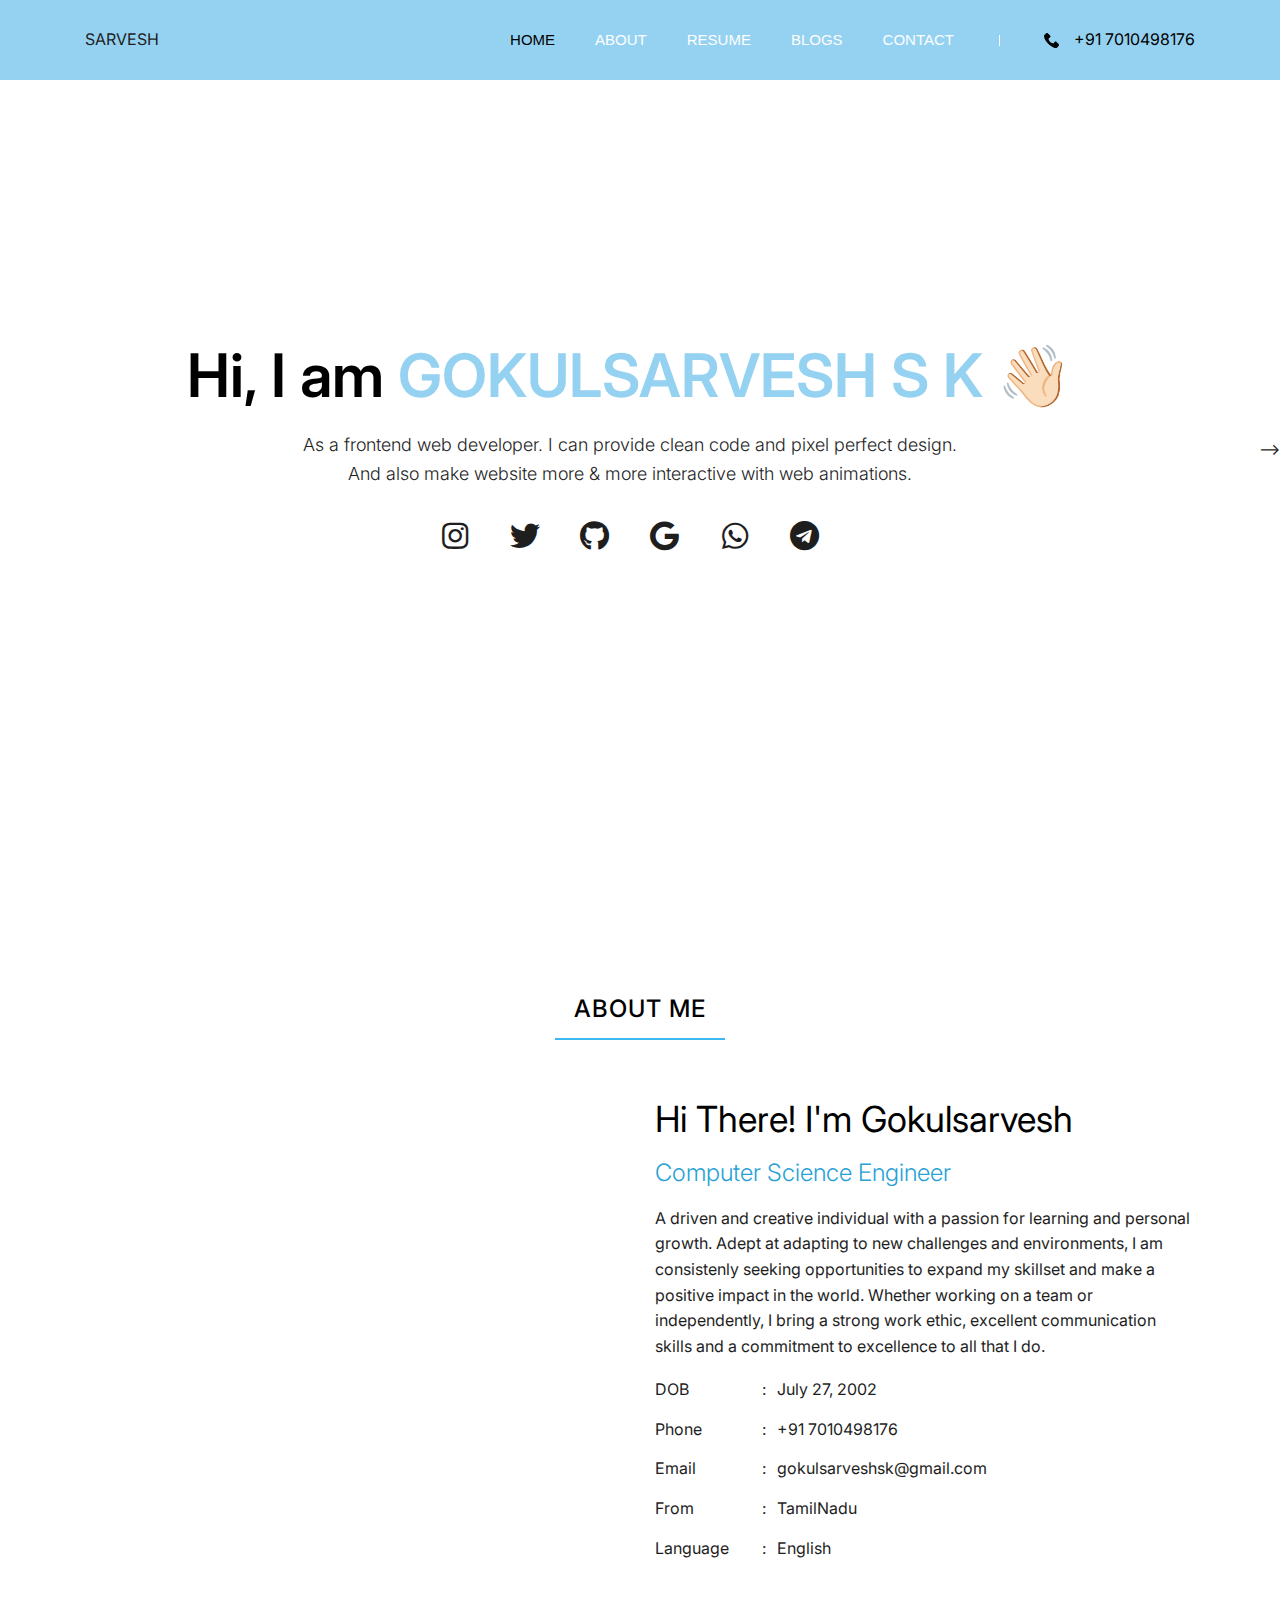
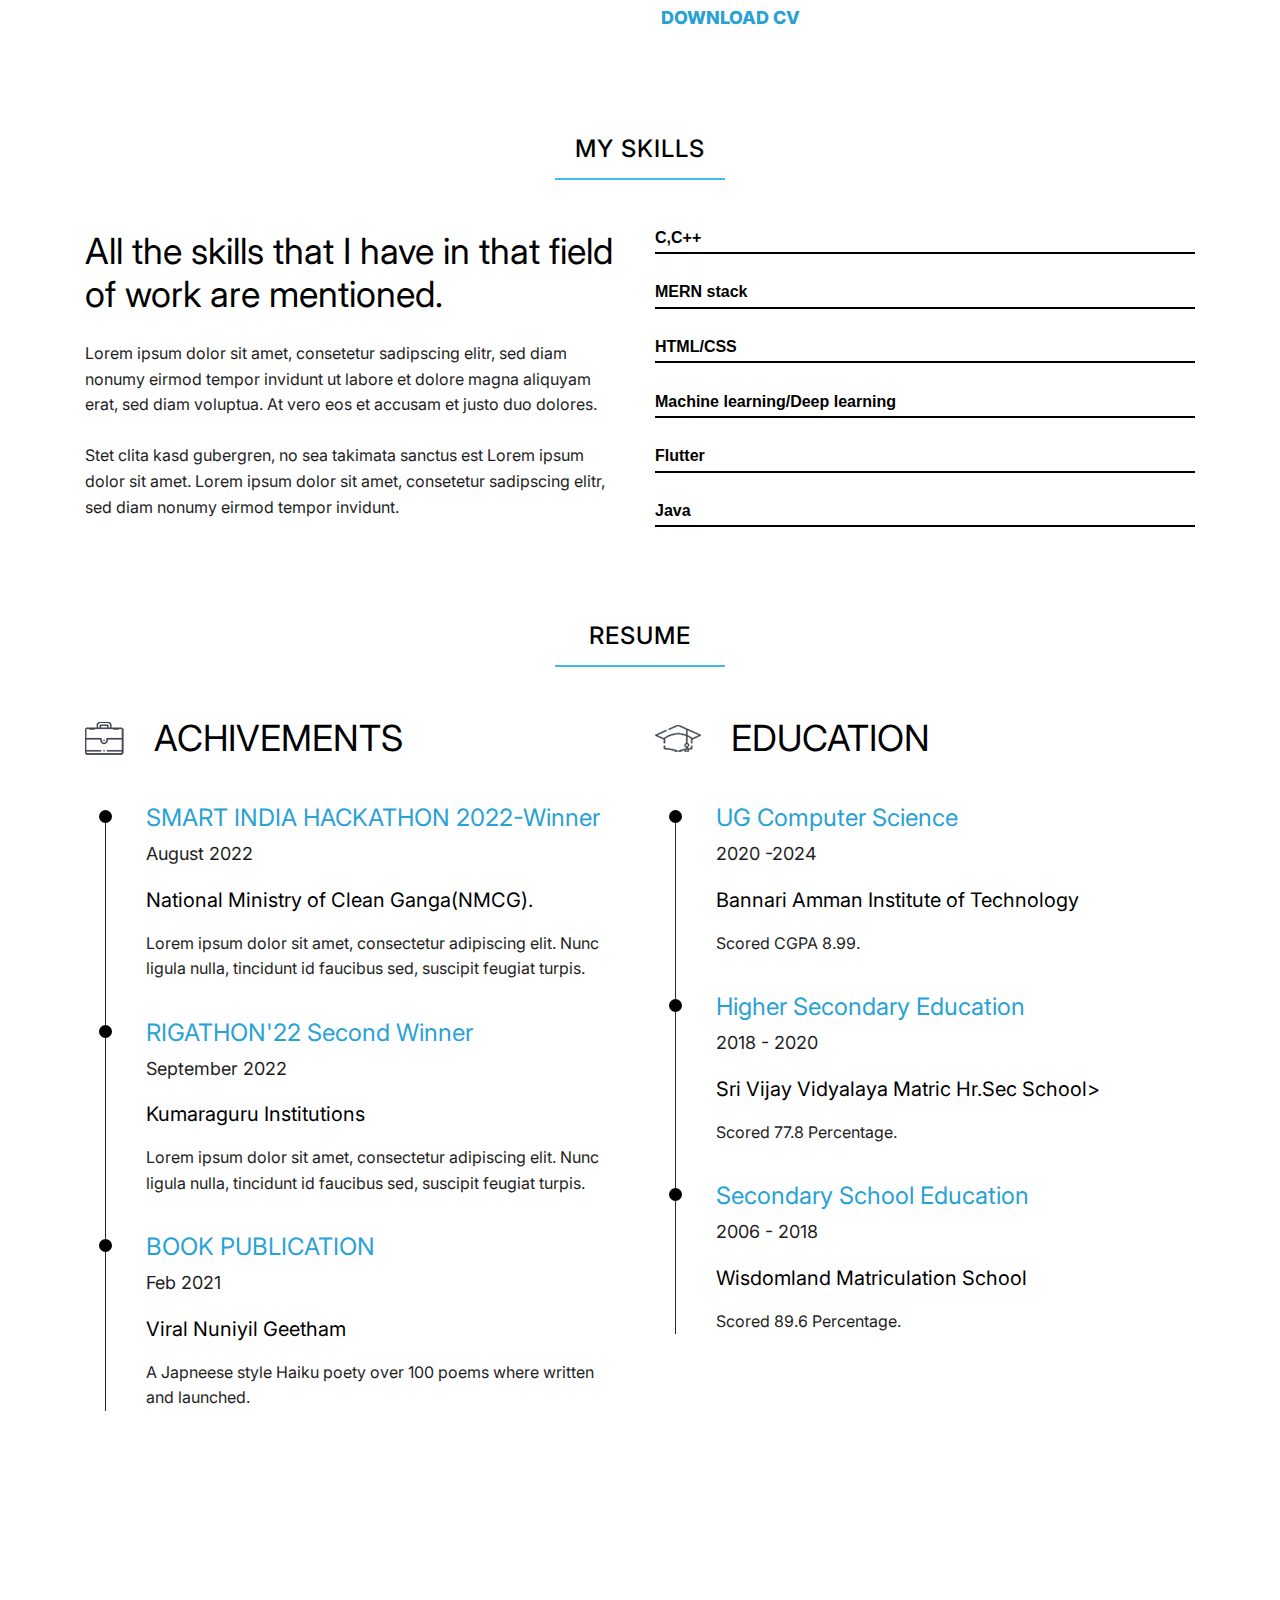
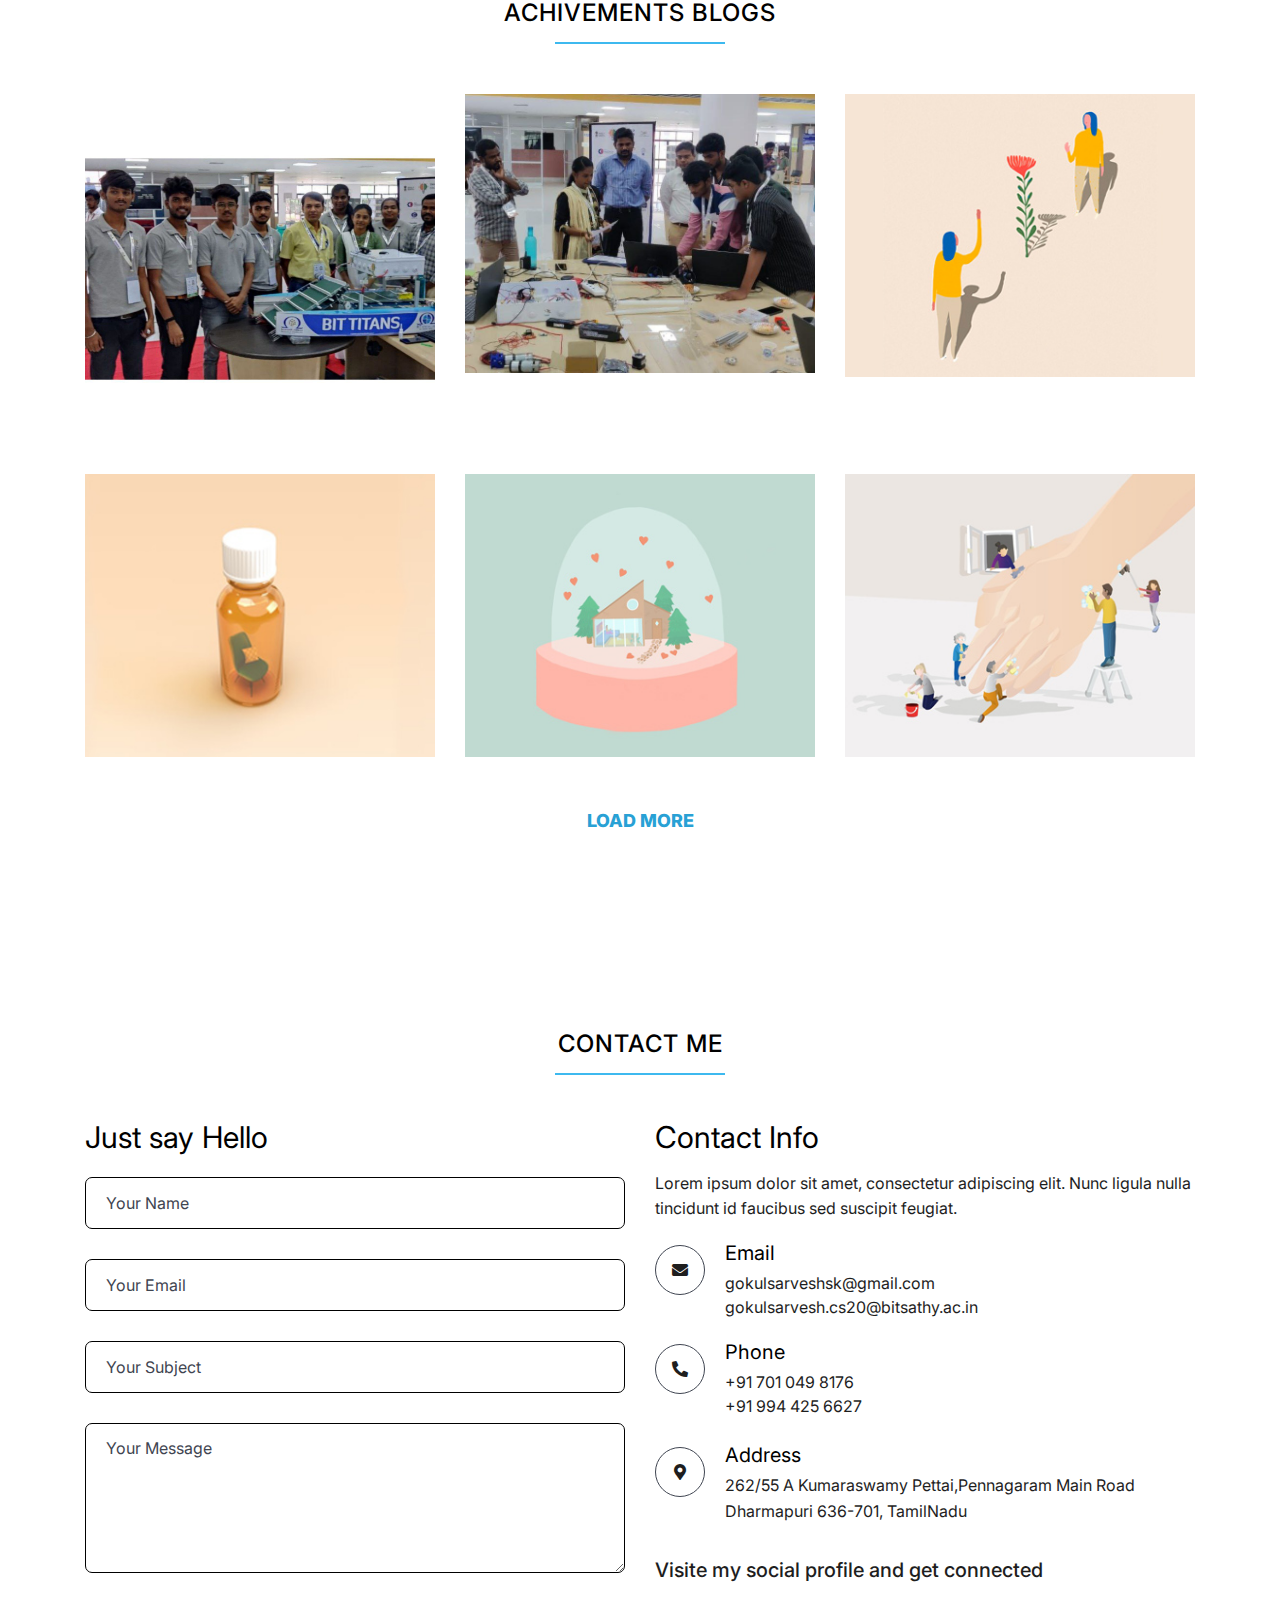
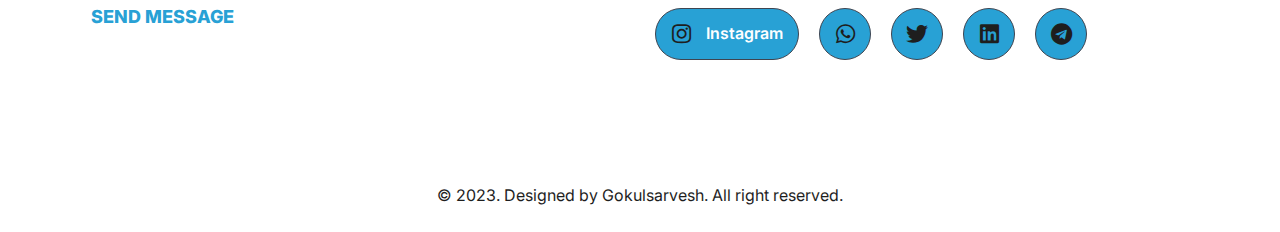
==== index.html @ 6e5fb6e3 "Add files via upload" ====
<!DOCTYPE html>
<html class="no-js" lang="en">


<!-- Added by HTTrack --><meta http-equiv="content-type" content="text/html;charset=UTF-8" /><!-- /Added by HTTrack -->
<head>
  <!-- Meta Tags -->
  <meta charset="utf-8">
  <meta http-equiv="x-ua-compatible" content="ie=edge">
  <meta name="viewport" content="width=device-width, initial-scale=1">
  <meta name="author" content="Laralink">
  <!-- Page Title -->
  <title>Gokulsarvesh - Personal Portfolio</title>
  <!-- Favicon Icon -->
  <link rel="icon" href="assets/img/favicon.png" />
  <!-- Stylesheets -->
  <link rel="stylesheet" href="assets/css/bootstrap.min.css" />
  <link rel="stylesheet" href="assets/css/fontawesome.css" />
  <link rel="stylesheet" href="assets/css/slick.css" />
  <link rel="stylesheet" href="assets/css/lightgallery.min.css" />
  <link rel="stylesheet" href="assets/css/animate.css" />
  <link rel="stylesheet" href="assets/css/style.css" />
</head>

<body id="home">
  <!-- Start Header Section -->
  <header class="st-site-header st-style1 st-sticky-header st-transparent-header">
    <div class="st-main-header">
      <div class="container">
        <div class="st-main-header-in">
          <div class="st-main-header-left">
            <a href="index.html" class="st-site-branding">SARVESH</a>
            <!-- <a class="st-site-branding" href="index.html"><img src="./assets/img/logo.png" alt="Sarvesh"></a> -->
          </div>
          <div class="st-main-header-right">
            <div class="st-nav">
              <ul class="st-nav-list st-onepage-nav">
                <li><a href="#home" class="st-smooth-move">Home</a></li>
                <li><a href="#about" class="st-smooth-move">About</a></li>
                <li><a href="#resume" class="st-smooth-move">Resume</a></li>
                <li><a href="#achivement" class="st-smooth-move">Blogs</a></li>
                <!-- <li><a href="#blog" class="st-smooth-move">Blog</a></li> -->
                <li><a href="#contact" class="st-smooth-move">Contact</a></li>
              </ul>
              <div class="sp-phone">
                <svg viewBox="0 0 513.64 513.64">
                  <g>
                    <g>
                      <path d="M499.66,376.96l-71.68-71.68c-25.6-25.6-69.12-15.359-79.36,17.92c-7.68,23.041-33.28,35.841-56.32,30.72c-51.2-12.8-120.32-79.36-133.12-133.12c-7.68-23.041,7.68-48.641,30.72-56.32c33.28-10.24,43.52-53.76,17.92-79.36l-71.68-71.68c-20.48-17.92-51.2-17.92-69.12,0l-48.64,48.64c-48.64,51.2,5.12,186.88,125.44,307.2c120.32,120.32,256,176.641,307.2,125.44l48.64-48.64C517.581,425.6,517.581,394.88,499.66,376.96z" />
                    </g>
                  </g>
                </svg>
                <div class="sp-phone-no">+91 7010498176</div>
              </div>
            </div>
          </div>
        </div>
      </div>
    </div>
  </header>
  <!-- End Header Section -->

  <!-- Start Hero Seciton -->
  <section class="st-hero st-style2 st-bg st-dynamic-bg" >
    <div class="container">
      <div class="st-hero-text">
        <h1>Hi, I am <span>GOKULSARVESH S K 👋🏻</span></h1>
        <p>As a frontend web developer. I can provide clean code and pixel perfect design. <br>And also make website more & more interactive with web animations.</p>
        <div class="st-hero-social-links">
          <a href="https://www.instagram.com/sarvesh__s_k/" class="st-social-btn">
            <i class="fab fa-instagram"></i>
          </a>
          <a href="https://twitter.com/gokulsarvesh" class="st-social-btn">
            <i class="fab fa-twitter"></i>
          </a>
          <a href="https://github.com/gokulsarveshsk" class="st-social-btn">
            <i class="fab fa-github"></i>
          </a>
          <a href="gokulsarveshsk@gmail.com" class="st-social-btn">
            <i class="fab fa-google"></i>
          </a>
          <a href="https://wa.me/917010498176" class="st-social-btn">
            <i class="fab fa-whatsapp"></i>
          </a>
          <a href="https://t.me/Gokulsarvesh" class="st-social-btn">
            <i class="fab fa-telegram"></i>
          </a>
        </div>
      </div>
    </div>
     <!-- <svg x="0px" y="0px" viewBox="0 186.5 1920 113.5" class="st-hero-shape"> -->
      <!-- <polygon points="-30,300 355.167,210.5 1432.5,290 1920,198.5 1920,300"></polygon> -->
    <!-- </svg> --> -->
  </section>
  <!-- End Hero Seciton -->

  <!-- Start About Seciton -->
  <section id="about" class="st-about-wrap">
    <div class="st-height-b100 st-height-lg-b80"></div>
    <div class="container">
      <div class="st-section-heading st-style1">
        <h4 class="st-section-heading-title">ABOUT ME</h4>
        <!-- <h2 class="st-section-heading-subtitle">ABOUT ME</h2> -->
      </div>
      <div class="st-height-b25 st-height-lg-b25"></div>
    </div>
    <div class="container">
      <div class="row">
        <div class="col-lg-6 wow fadeInLeft">
          <div class="st-about-img-wrap">
            <div class="st-about-img st-dynamic-bg st-bg" data-src="assets/img/section/about.jpg"></div>
          </div>
          <div class="st-height-b0 st-height-lg-b30"></div>
        </div>
        <div class="col-lg-6">
          <div class="st-vertical-middle">
            <div class="st-vertical-middle-in">
              <div class="st-text-block st-style1">
                <h2 class="st-text-block-title">Hi There! I'm Gokulsarvesh</h2>
                <h4 class="st-text-block-subtitle">Computer Science Engineer</h4>
                <div class="st-text-block-text">
                  <p>A driven and creative individual with a passion for learning and personal growth. Adept at adapting to new challenges and environments, I am consistenly seeking opportunities to expand my skillset and make a positive impact in the world. Whether working on a team or independently, I bring a strong work ethic, excellent communication skills and a commitment to excellence to all that I do.</p>
                </div>
                <ul class="st-text-block-details st-mp0">
                  <li><span>DOB</span> : <span>July 27, 2002</span></li>
                  <li><span>Phone</span> : <span>+91 7010498176</span></li>
                  <li><span>Email</span> : <span>gokulsarveshsk@gmail.com</span></li>
                  <li><span>From</span> : <span>TamilNadu</span></li>
                  <li><span>Language</span> : <span>English</span></li>
                  <!-- <li><span>Freelance</span> : <span>Available</span></li> -->
                </ul>
                <div class="st-text-block-btn">
                  <button href="https://flowcv-user-file-uploads-prod.s3.eu-central-1.amazonaws.com/websiteButton/hz0k0yyht3ugpomiv0v7qfs7ib.pdf" class="button">Download CV</button>
                </div>
              </div>
            </div>
          </div>
        </div>
      </div>
    </div>
  </section>
  <!-- End About Seciton -->


  <!-- Start Skill Seciton -->
  <section class="st-dark-bg">
    <div class="st-height-b100 st-height-lg-b80"></div>
    <div class="container">
      <div class="st-section-heading st-style1">
        <h4 class="st-section-heading-title">MY SKILLS</h4>
        <!-- <h2 class="st-section-heading-subtitle">MY SKILLS</h2> -->
      </div>
      <div class="st-height-b25 st-height-lg-b25"></div>
    </div>

    <div class="container">
      <div class="row">
        <div class="col-lg-6">
          <div class="st-skill-wrap">
            <div class="st-skill-heading">
              <h2 class="st-skill-title">All the skills that I have in that field
                of work are mentioned.</h2>
              <div class="st-skill-subtitle">Lorem ipsum dolor sit amet, consetetur sadipscing elitr, sed diam
                nonumy eirmod tempor invidunt ut labore et dolore magna aliquyam erat, sed diam voluptua. At vero
                eos et accusam et justo duo dolores. <br><br>Stet clita kasd gubergren, no sea takimata
                sanctus est Lorem ipsum dolor sit amet. Lorem ipsum dolor sit amet, consetetur sadipscing elitr,
                sed diam nonumy eirmod tempor invidunt.
              </div>
            </div><!-- .st-skill-heading -->
          </div>
        </div>

        <!-- Progressbar -->

        <div class="col-lg-6">
          <div class="st-height-b0 st-height-lg-b30"></div>
          <div class="st-progressbar-wrap">
            <div class="st-single-progressbar">
              <div class="st-progressbar-heading">
                <h3 class="st-progressbar-title">C,C++</h3>
                <div class="st-progressbar-percentage wow fadeInLeft" data-wow-duration="1.5s"
                    data-wow-delay="0.5s">95%</div>
              </div>
              <div class="st-progressbar" data-progress="95">
                <div class="st-progressbar-in wow fadeInLeft"></div>
              </div>
            </div><!-- .st-single-progressbar -->
            <div class="st-height-b30 st-height-lg-b20"></div>
            <div class="st-single-progressbar">
              <div class="st-progressbar-heading">
                <h3 class="st-progressbar-title">MERN stack</h3>
                <div class="st-progressbar-percentage wow fadeInLeft" data-wow-duration="1.5s"
                    data-wow-delay="0.5s">75%</div>
              </div>
              <div class="st-progressbar" data-progress="75">
                <div class="st-progressbar-in wow fadeInLeft"></div>
              </div>
            </div><!-- .st-single-progressbar -->
            <div class="st-height-b30 st-height-lg-b20"></div>
            <div class="st-single-progressbar">
              <div class="st-progressbar-heading">
                <h3 class="st-progressbar-title">HTML/CSS</h3>
                <div class="st-progressbar-percentage wow fadeInLeft" data-wow-duration="1.5s"
                    data-wow-delay="0.5s">90%</div>
              </div>
              <div class="st-progressbar" data-progress="90">
                <div class="st-progressbar-in wow fadeInLeft"></div>
              </div>
            </div><!-- .st-single-progressbar -->
            <div class="st-height-b30 st-height-lg-b20"></div>
            <div class="st-single-progressbar">
              <div class="st-progressbar-heading">
                <h3 class="st-progressbar-title">Machine learning/Deep learning</h3>
                <div class="st-progressbar-percentage wow fadeInLeft" data-wow-duration="1.5s"
                    data-wow-delay="0.5s">85%</div>
              </div>
              <div class="st-progressbar" data-progress="85">
                <div class="st-progressbar-in wow fadeInLeft"></div>
              </div>
            </div><!-- .st-single-progressbar -->
            <div class="st-height-b30 st-height-lg-b20"></div>
            <div class="st-single-progressbar">
              <div class="st-progressbar-heading">
                <h3 class="st-progressbar-title">Flutter</h3>
                <div class="st-progressbar-percentage wow fadeInLeft" data-wow-duration="1.5s"
                    data-wow-delay="0.5s">80%</div>
              </div>
              <div class="st-progressbar" data-progress="80">
                <div class="st-progressbar-in wow fadeInLeft"></div>
              </div>
            </div><!-- .st-single-progressbar -->
            <div class="st-height-b30 st-height-lg-b20"></div>
            <div class="st-single-progressbar">
              <div class="st-progressbar-heading">
                <h3 class="st-progressbar-title">Java</h3>
                <div class="st-progressbar-percentage wow fadeInLeft" data-wow-duration="1.5s"
                    data-wow-delay="0.5s">90%</div>
              </div>
              <div class="st-progressbar" data-progress="90">
                <div class="st-progressbar-in wow fadeInLeft"></div>
              </div>
            </div><!-- .st-single-progressbar -->
          </div>
        </div>
      </div>
    </div>
  </section>
  <!-- End Skill Seciton -->

  <!-- Start Resume Seciton -->
  <section id="resume" class="st-dark-bg">
    <div class="st-height-b100 st-height-lg-b80"></div>
    <div class="container">
      <div class="st-section-heading st-style1">
        <h4 class="st-section-heading-title">RESUME</h4>
        <!-- <h2 class="st-section-heading-subtitle">RESUME</h2> -->
      </div>
      <div class="st-height-b25 st-height-lg-b25"></div>
    </div>
    <div class="container">
      <div class="row">
        <!-- Experience -->
        <div class="col-lg-6">
          <div class="st-resume-wrap">
            <div class="st-resume-heading">
              <img src="assets/img/icon/resume-icon1.png" alt="resume-icon">
              <h2 class="st-resume-heading-title">ACHIVEMENTS</h2>
            </div>

            <div class="st-height-b50 st-height-lg-b30"></div>

            <div class="st-resume-timeline-wrap">
              <div class="st-resume-timeline">
                <h3 class="st-resume-timeline-title">SMART INDIA HACKATHON 2022-Winner</h3>
                <div class="st-resume-timeline-duration">August 2022</div>
                <h4 class="st-resume-timeline-subtitle">National Ministry of Clean Ganga(NMCG).</h4>
                <div class="st-resume-timeline-text">
                  <p>Lorem ipsum dolor sit amet, consectetur adipiscing elit. Nunc
                    ligula nulla, tincidunt id faucibus sed, suscipit feugiat turpis.</p>
                </div>
              </div> <!-- st-resume-timeline -->
              <div class="st-height-b50 st-height-lg-b30"></div>
              <div class="st-resume-timeline">
                <h3 class="st-resume-timeline-title">RIGATHON'22 Second Winner</h3>
                <div class="st-resume-timeline-duration">September 2022</div>
                <h4 class="st-resume-timeline-subtitle">Kumaraguru Institutions</h4>
                <div class="st-resume-timeline-text">
                  <p>Lorem ipsum dolor sit amet, consectetur adipiscing elit. Nunc
                    ligula nulla, tincidunt id faucibus sed, suscipit feugiat turpis.</p>
                </div>
              </div> <!-- st-resume-timeline -->
              <div class="st-height-b50 st-height-lg-b30"></div>
              <div class="st-resume-timeline">
                <h3 class="st-resume-timeline-title">BOOK PUBLICATION</h3>
                <div class="st-resume-timeline-duration">Feb 2021</div>
                <h4 class="st-resume-timeline-subtitle">Viral Nuniyil Geetham</h4>
                <div class="st-resume-timeline-text">
                  <p>A Japneese style Haiku poety over 100 poems where written and launched.</p>
                </div>
              </div> <!-- st-resume-timeline -->
            </div>
          </div>
        </div>

        <!-- Education -->
        <div class="col-lg-6">

          <div class="st-height-b0 st-height-lg-b50"></div>
          <div class="st-resume-wrap">
            <div class="st-resume-heading">
              <img src="assets/img/icon/resume-icon2.png" alt="resume-icon">
              <h2 class="st-resume-heading-title">EDUCATION</h2>
            </div>
            <div class="st-height-b50 st-height-lg-b30"></div>

            <div class="st-resume-timeline-wrap">
              <div class="st-resume-timeline">
                <h3 class="st-resume-timeline-title">UG Computer Science</h3>
                <div class="st-resume-timeline-duration">2020 -2024</div>
                <h4 class="st-resume-timeline-subtitle">Bannari Amman Institute of Technology</h4>
                <div class="st-resume-timeline-text">
                  <p>Scored CGPA 8.99.</p>
                </div>
              </div> <!-- st-resume-timeline -->
              <div class="st-height-b50 st-height-lg-b30"></div>
              <div class="st-resume-timeline">
                <h3 class="st-resume-timeline-title">Higher Secondary Education</h3>
                <div class="st-resume-timeline-duration">2018 - 2020</div>
                <h4 class="st-resume-timeline-subtitle">Sri Vijay Vidyalaya Matric Hr.Sec School></h4>
                <div class="st-resume-timeline-text">
                  <p>Scored 77.8 Percentage.</p>
                </div>
              </div> <!-- st-resume-timeline -->
              <div class="st-height-b50 st-height-lg-b30"></div>
              <div class="st-resume-timeline">
                <h3 class="st-resume-timeline-title">Secondary School Education</h3>
                <div class="st-resume-timeline-duration">2006 - 2018</div>
                <h4 class="st-resume-timeline-subtitle">Wisdomland Matriculation School</h4>
                <div class="st-resume-timeline-text">
                  <p>Scored 89.6 Percentage.</p>
                </div>
              </div> <!-- st-resume-timeline -->
            </div>
          </div>
        </div>
      </div>
    </div>
    <div class="st-height-b100 st-height-lg-b80"></div>
  </section>
  <!-- End Resume Seciton -->

  <!-- Start Portfolio Seciton -->
  <section id="achivement">
    <div class="st-height-b100 st-height-lg-b80"></div>
    <div class="container">
      <div class="st-section-heading st-style1">
        <h4 class="st-section-heading-title">ACHIVEMENTS BLOGS</h4>
        <!-- <h2 class="st-section-heading-subtitle">ACHIVEMENTS BLOGS</h2> -->
      </div>
      <div class="st-height-b25 st-height-lg-b25"></div>
    </div>
    <div class="container">
      <div class="row">
        <div class="col-lg-4 col-md-6">
          <div class="st-portfolio-single st-style1 st-lightgallery">
            <div class="st-portfolio-item">
              <a href="assets/img/portfolio/pic1_long.jpeg" class="st-portfolio st-zoom st-lightbox-item">
                <div class="st-portfolio-img st-zoom-in">
                  <img src="assets/img/portfolio/pic1_shortt.jpeg" alt="portfolio">
                </div>
                <div class="st-portfolio-item-hover">
                  <i class="fas fa-plus-circle"></i>
                  <h5>SMART INDIA HACKATHON'22</h5>
                </div>
              </a>
            </div>
          </div>
        </div>
        <div class="col-lg-4 col-md-6">
          <div class="st-portfolio-single st-style1 st-lightgallery">
            <div class="st-portfolio-item">
              <a href="assets/img/portfolio/pic2_long.jpeg" class="st-portfolio st-zoom st-lightbox-item">
                <div class="st-portfolio-img st-zoom-in">
                  <img src="assets/img/portfolio/pic2_short.jpeg" alt="portfolio">
                </div>
                <div class="st-portfolio-item-hover">
                  <i class="fas fa-plus-circle"></i>
                  <h5>SMART INDIA HACKATHON'22</h5>
                  <!-- <p>Design / Marketing</p> -->
                </div>
              </a>
            </div>
          </div>
        </div>
        <div class="col-lg-4 col-md-6">
          <div class="st-portfolio-single st-style1 st-lightgallery">
            <div class="st-portfolio-item">
              <a href="assets/img/portfolio/portfolio3_lg.jpg" class="st-portfolio st-zoom st-lightbox-item">
                <div class="st-portfolio-img st-zoom-in">
                  <img src="assets/img/portfolio/portfolio3.jpg" alt="portfolio">
                </div>
                <div class="st-portfolio-item-hover">
                  <i class="fas fa-plus-circle"></i>
                  <h5>Product Design</h5>
                  <p>Design / Marketing</p>
                </div>
              </a>
            </div>
          </div>
        </div>
        <div class="col-lg-4 col-md-6">
          <div class="st-portfolio-single st-style1 st-lightgallery">
            <div class="st-portfolio-item">
              <a href="assets/img/portfolio/portfolio4_lg.jpg" class="st-portfolio st-zoom st-lightbox-item">
                <div class="st-portfolio-img st-zoom-in">
                  <img src="assets/img/portfolio/portfolio4.jpg" alt="portfolio">
                </div>
                <div class="st-portfolio-item-hover">
                  <i class="fas fa-plus-circle"></i>
                  <h5>Product Design</h5>
                  <p>Design / Marketing</p>
                </div>
              </a>
            </div>
          </div>
        </div>
        <div class="col-lg-4 col-md-6">
          <div class="st-portfolio-single st-style1 st-lightgallery">
            <div class="st-portfolio-item">
              <a href="assets/img/portfolio/portfolio5_lg.jpg" class="st-portfolio st-zoom st-lightbox-item">
                <div class="st-portfolio-img st-zoom-in">
                  <img src="assets/img/portfolio/portfolio5.jpg" alt="portfolio">
                </div>
                <div class="st-portfolio-item-hover">
                  <i class="fas fa-plus-circle"></i>
                  <h5>Product Design</h5>
                  <p>Design / Marketing</p>
                </div>
              </a>
            </div>
          </div>
        </div>
        <div class="col-lg-4 col-md-6">
          <div class="st-portfolio-single st-style1 st-lightgallery">
            <div class="st-portfolio-item">
              <a href="assets/img/portfolio/portfolio6_lg.jpg" class="st-portfolio st-zoom st-lightbox-item">
                <div class="st-portfolio-img st-zoom-in">
                  <img src="assets/img/portfolio/portfolio6.jpg" alt="portfolio">
                </div>
                <div class="st-portfolio-item-hover">
                  <i class="fas fa-plus-circle"></i>
                  <h5>Product Design</h5>
                  <p>Design / Marketing</p>
                </div>
              </a>
            </div>
          </div>
        </div>
        <div class="col-lg-12 text-center">
          <div class="st-portfolio-btn">
            <button href="#" class="button">Load More</button>
          </div>
        </div>
      </div>
    </div>
    <div class="st-height-b100 st-height-lg-b80"></div>
  </section>
  <!-- End Portfolio Seciton -->

  <!-- Start Contact Seciton -->
  <section id="contact" class="st-dark-bg">
    <div class="st-height-b100 st-height-lg-b80"></div>
    <div class="container">
      <div class="st-section-heading st-style1">
        <h4 class="st-section-heading-title">CONTACT ME</h4>
        <!-- <h2 class="st-section-heading-subtitle">CONTACT ME</h2> -->
      </div>
      <div class="st-height-b25 st-height-lg-b25"></div>
    </div>

    <!-- Contact Container -->

    <div class="container">
      <div class="row">
        <div class="col-lg-6">
          <h3 class="st-contact-title">Just say Hello</h3>
          <div id="st-alert"></div>
          <form action="#" method="POST" class="st-contact-form" id="contact-form">
            <div class="st-form-field">
              <input type="text" id="name" name="name" placeholder="Your Name" required>
            </div>
            <div class="st-form-field">
              <input type="text" id="email" name="email" placeholder="Your Email" required>
            </div>
            <div class="st-form-field">
              <input type="text" id="subject" name="subject" placeholder="Your Subject" required>
            </div>
            <div class="st-form-field">
              <textarea cols="30" rows="10" id="msg" name="msg" placeholder="Your Message" required></textarea>
            </div>
            <button  type="submit" id="submit" name="submit">Send message</button>
          </form>
        </div>
        <div class="st-height-b0 st-height-lg-b30"></div>

        <div class="col-lg-6">
          <div class="st-height-b0 st-height-lg-b40"></div>
          <h3 class="st-contact-title">Contact Info</h3>
          <div class="st-contact-text">
            Lorem ipsum dolor sit amet, consectetur adipiscing elit. Nunc ligula nulla tincidunt id faucibus sed
            suscipit feugiat.
          </div>
          <div class="st-contact-info-wrap">
            <div class="st-single-contact-info">
              <i class="fas fa-envelope"></i>
              <div class="st-single-info-details">
                <h4>Email</h4>
                <a href="#">gokulsarveshsk@gmail.com</a>
                <a href="#">gokulsarvesh.cs20@bitsathy.ac.in</a>
              </div>
            </div>
            <div class="st-single-contact-info">
              <i class="fas fa-phone-alt"></i>
              <div class="st-single-info-details">
                <h4>Phone</h4>
                <span>+91 701 049 8176</span>
                <span>+91 994 425 6627</span>
              </div>
            </div>
            <div class="st-single-contact-info">
              <i class="fas fa-map-marker-alt"></i>
              <div class="st-single-info-details">
                <h4>Address</h4>
                <span>262/55 A Kumaraswamy Pettai,Pennagaram Main Road <br>Dharmapuri 636-701, TamilNadu </span>
              </div>
            </div>
            <div class="st-social-info">
              <div class="st-social-text">Visite my social profile and get connected</div>
              <div class="st-social-link">
                <a href="https://www.instagram.com/sarvesh__s_k/" class="st-social-btn active">
                  <span class="st-social-icon"><i class="fab fa-instagram"></i></span>
                  <span class="st-icon-name">Instagram</span>
                </a>
                <a href="https://wa.me/917010498176" class="st-social-btn">
                  <span class="st-social-icon"><i class="fab fa-whatsapp"></i></span>
                  <span class="st-icon-name">WhatsApp</span>
                </a>
                <a href="https://twitter.com/gokulsarvesh" class="st-social-btn">
                  <span class="st-social-icon"><i class="fab fa-twitter"></i></span>
                  <span class="st-icon-name">Twitter</span>
                </a>
                <a href="https://www.linkedin.com/in/gokulsarveshsk/" class="st-social-btn">
                  <span class="st-social-icon"><i class="fab fa-linkedin"></i></span>
                  <span class="st-icon-name">LinkedIn</span>
                </a>
                <a href="https://t.me/Gokulsarvesh" class="st-social-btn">
                  <span class="st-social-icon"><i class="fab fa-telegram"></i></span>
                  <span class="st-icon-name">Telegram</span>
                </a>
              </div>
            </div>
          </div>
        </div>
      </div>
    </div>
    <div class="st-height-b100 st-height-lg-b80"></div>
  </section>
  <!-- End Contact Seciton -->

  <!-- Start Footer Seciton -->
  <footer>
    <div class="container">
      <div class="st-copyright-wrap text-center">
        <div class="st-copyright-text">© 2023. Designed by Gokulsarvesh. All right reserved.</div>
      </div>
    </div>
  </footer>
  <!-- End Footer Seciton -->

  <!-- Scripts -->
  <script src="assets/js/jquery-1.12.4.min.js"></script>
  <script src="assets/js/jquery.slick.min.js"></script>
  <script src="assets/js/lightgallery.min.js"></script>
  <script src="assets/js/wow.min.js"></script>
  <script src="assets/js/main.js"></script>
</body>

<!-- Mirrored from davis-html.netlify.app/index4.html by HTTrack Website Copier/3.x [XR&CO'2014], Sun, 12 Feb 2023 08:20:59 GMT -->
</html>
---- assets/css/lightgallery.min.css ----
.lg-sub-html,
.lg-toolbar {
  background-color: transparent;
}
@font-face {
  font-family: lg;
  src: url(../fonts/lgd641.eot?n1z373);
  src: url(../fonts/lgd41d.eot?#iefixn1z373) format('embedded-opentype'),
    url(../fonts/lgd641.woff?n1z373) format('woff'),
    url(../fonts/lgd641.ttf?n1z373) format('truetype'),
    url(../fonts/lgd641.svg?n1z373#lg) format('svg');
  font-weight: 400;
  font-style: normal;
}
.lg-icon {
  font-family: lg;
  speak: none;
  font-style: normal;
  font-weight: 400;
  font-variant: normal;
  text-transform: none;
  line-height: 1;
  -webkit-font-smoothing: antialiased;
  -moz-osx-font-smoothing: grayscale;
}
.lg-actions .lg-next,
.lg-actions .lg-prev {
  background-color: transparent;
  border-radius: 2px;
  color: #111;
  cursor: pointer;
  display: block;
  font-size: 22px;
  margin-top: -10px;
  padding: 8px 10px 9px;
  position: absolute;
  top: 50%;
  z-index: 1080;
  border: none;
  outline: 0;
}
.lg-actions .lg-next.disabled,
.lg-actions .lg-prev.disabled {
  pointer-events: none;
  opacity: 0.5;
}
.lg-actions .lg-next:hover,
.lg-actions .lg-prev:hover {
  color: rgba(17, 17, 17, 0.7);
}
.lg-actions .lg-next {
  right: 20px;
}
.lg-actions .lg-next:before {
  content: '\e095';
}
.lg-actions .lg-prev {
  left: 20px;
}
.lg-actions .lg-prev:after {
  content: '\e094';
}
@-webkit-keyframes lg-right-end {
  0%,
  100% {
    left: 0;
  }
  50% {
    left: -30px;
  }
}
@-moz-keyframes lg-right-end {
  0%,
  100% {
    left: 0;
  }
  50% {
    left: -30px;
  }
}
@-ms-keyframes lg-right-end {
  0%,
  100% {
    left: 0;
  }
  50% {
    left: -30px;
  }
}
@keyframes lg-right-end {
  0%,
  100% {
    left: 0;
  }
  50% {
    left: -30px;
  }
}
@-webkit-keyframes lg-left-end {
  0%,
  100% {
    left: 0;
  }
  50% {
    left: 30px;
  }
}
@-moz-keyframes lg-left-end {
  0%,
  100% {
    left: 0;
  }
  50% {
    left: 30px;
  }
}
@-ms-keyframes lg-left-end {
  0%,
  100% {
    left: 0;
  }
  50% {
    left: 30px;
  }
}
@keyframes lg-left-end {
  0%,
  100% {
    left: 0;
  }
  50% {
    left: 30px;
  }
}
.lg-outer.lg-right-end .lg-object {
  -webkit-animation: lg-right-end 0.3s;
  -o-animation: lg-right-end 0.3s;
  animation: lg-right-end 0.3s;
  position: relative;
}
.lg-outer.lg-left-end .lg-object {
  -webkit-animation: lg-left-end 0.3s;
  -o-animation: lg-left-end 0.3s;
  animation: lg-left-end 0.3s;
  position: relative;
}
.lg-toolbar {
  z-index: 1082;
  left: 0;
  position: absolute;
  top: 0;
  width: 100%;
}
.lg-toolbar .lg-icon {
  color: #fff;
  cursor: pointer;
  float: right;
  font-size: 24px;
  height: 47px;
  line-height: 27px;
  padding: 10px 0;
  text-align: center;
  width: 45px;
  text-decoration: none !important;
  outline: 0;
  -webkit-transition: color 0.2s linear;
  -o-transition: color 0.2s linear;
  transition: color 0.2s linear;
}
.lg-toolbar .lg-icon:hover {
  color: rgba(255, 255, 255, 0.7);
}
.lg-toolbar .lg-close:after {
  content: '\e070';
}
.lg-toolbar .lg-download:after {
  content: '\e0f2';
}
.lg-sub-html {
  bottom: 0;
  color: #fff;
  font-size: 16px;
  left: 0;
  padding: 10px 40px;
  position: fixed;
  right: 0;
  text-align: center;
  z-index: 1080;
}
.lg-sub-html h4 {
  margin: 0;
  font-size: 13px;
  font-weight: 700;
}
.lg-sub-html p {
  font-size: 12px;
  margin: 5px 0 0;
}
#lg-counter {
  color: #fff;
  display: inline-block;
  font-size: 14px;
  font-weight: 500;
  padding-left: 20px;
  padding-top: 12px;
  vertical-align: middle;
}
.lg-next,
.lg-prev,
.lg-toolbar {
  opacity: 1;
  -webkit-transition: -webkit-transform 0.35s cubic-bezier(0, 0, 0.25, 1) 0s,
    opacity 0.35s cubic-bezier(0, 0, 0.25, 1) 0s, color 0.2s linear;
  -moz-transition: -moz-transform 0.35s cubic-bezier(0, 0, 0.25, 1) 0s,
    opacity 0.35s cubic-bezier(0, 0, 0.25, 1) 0s, color 0.2s linear;
  -o-transition: -o-transform 0.35s cubic-bezier(0, 0, 0.25, 1) 0s,
    opacity 0.35s cubic-bezier(0, 0, 0.25, 1) 0s, color 0.2s linear;
  transition: transform 0.35s cubic-bezier(0, 0, 0.25, 1) 0s,
    opacity 0.35s cubic-bezier(0, 0, 0.25, 1) 0s, color 0.2s linear;
}
.lg-hide-items .lg-prev {
  opacity: 0;
  -webkit-transform: translate3d(-10px, 0, 0);
  transform: translate3d(-10px, 0, 0);
}
.lg-hide-items .lg-next {
  opacity: 0;
  -webkit-transform: translate3d(10px, 0, 0);
  transform: translate3d(10px, 0, 0);
}
.lg-hide-items .lg-toolbar {
  opacity: 0;
  -webkit-transform: translate3d(0, -10px, 0);
  transform: translate3d(0, -10px, 0);
}
body:not(.lg-from-hash) .lg-outer.lg-start-zoom .lg-object {
  -webkit-transform: scale3d(0.5, 0.5, 0.5);
  transform: scale3d(0.5, 0.5, 0.5);
  opacity: 0;
  -webkit-transition: -webkit-transform 250ms cubic-bezier(0, 0, 0.25, 1) 0s,
    opacity 250ms cubic-bezier(0, 0, 0.25, 1) !important;
  -moz-transition: -moz-transform 250ms cubic-bezier(0, 0, 0.25, 1) 0s,
    opacity 250ms cubic-bezier(0, 0, 0.25, 1) !important;
  -o-transition: -o-transform 250ms cubic-bezier(0, 0, 0.25, 1) 0s,
    opacity 250ms cubic-bezier(0, 0, 0.25, 1) !important;
  transition: transform 250ms cubic-bezier(0, 0, 0.25, 1) 0s,
    opacity 250ms cubic-bezier(0, 0, 0.25, 1) !important;
  -webkit-transform-origin: 50% 50%;
  -moz-transform-origin: 50% 50%;
  -ms-transform-origin: 50% 50%;
  transform-origin: 50% 50%;
}
body:not(.lg-from-hash)
  .lg-outer.lg-start-zoom
  .lg-item.lg-complete
  .lg-object {
  -webkit-transform: scale3d(1, 1, 1);
  transform: scale3d(1, 1, 1);
  opacity: 1;
}
.lg-outer .lg-thumb-outer {
  background-color: #0d0a0a;
  bottom: 0;
  position: absolute;
  width: 100%;
  z-index: 1080;
  max-height: 350px;
  -webkit-transform: translate3d(0, 100%, 0);
  transform: translate3d(0, 100%, 0);
  -webkit-transition: -webkit-transform 0.25s cubic-bezier(0, 0, 0.25, 1) 0s;
  -moz-transition: -moz-transform 0.25s cubic-bezier(0, 0, 0.25, 1) 0s;
  -o-transition: -o-transform 0.25s cubic-bezier(0, 0, 0.25, 1) 0s;
  transition: transform 0.25s cubic-bezier(0, 0, 0.25, 1) 0s;
}
.lg-outer .lg-thumb-outer.lg-grab .lg-thumb-item {
  cursor: -webkit-grab;
  cursor: -moz-grab;
  cursor: -o-grab;
  cursor: -ms-grab;
  cursor: grab;
}
.lg-outer .lg-thumb-outer.lg-grabbing .lg-thumb-item {
  cursor: move;
  cursor: -webkit-grabbing;
  cursor: -moz-grabbing;
  cursor: -o-grabbing;
  cursor: -ms-grabbing;
  cursor: grabbing;
}
.lg-outer .lg-thumb-outer.lg-dragging .lg-thumb {
  -webkit-transition-duration: 0s !important;
  transition-duration: 0s !important;
}
.lg-outer.lg-thumb-open .lg-thumb-outer {
  -webkit-transform: translate3d(0, 0, 0);
  transform: translate3d(0, 0, 0);
}
.lg-outer .lg-thumb {
  padding: 10px 0;
  height: 100%;
  margin-bottom: -5px;
}
.lg-outer .lg-thumb-item {
  cursor: pointer;
  float: left;
  overflow: hidden;
  height: 100%;
  border: 2px solid #fff;
  border-radius: 4px;
  margin-bottom: 5px;
}
@media (min-width: 1025px) {
  .lg-outer .lg-thumb-item {
    -webkit-transition: border-color 0.25s ease;
    -o-transition: border-color 0.25s ease;
    transition: border-color 0.25s ease;
  }
}
.lg-outer .lg-thumb-item.active,
.lg-outer .lg-thumb-item:hover {
  border-color: #a90707;
}
.lg-outer .lg-thumb-item img {
  width: 100%;
  height: 100%;
  object-fit: cover;
  border-radius: 2px;
}
.lg-outer.lg-has-thumb .lg-item {
  padding-bottom: 120px;
}
.lg-outer.lg-can-toggle .lg-item {
  padding-bottom: 0;
}
.lg-outer.lg-pull-caption-up .lg-sub-html {
  -webkit-transition: bottom 0.25s ease;
  -o-transition: bottom 0.25s ease;
  transition: bottom 0.25s ease;
}
.lg-outer.lg-pull-caption-up.lg-thumb-open .lg-sub-html {
  bottom: 100px;
}
.lg-outer .lg-toogle-thumb {
  background-color: #0d0a0a;
  border-radius: 2px 2px 0 0;
  color: #999;
  cursor: pointer;
  font-size: 24px;
  height: 39px;
  line-height: 27px;
  padding: 5px 0;
  position: absolute;
  right: 20px;
  text-align: center;
  top: -39px;
  width: 50px;
}
.lg-outer .lg-toogle-thumb:hover,
.lg-outer.lg-dropdown-active #lg-share {
  color: #fff;
}
.lg-outer .lg-toogle-thumb:after {
  content: '\e1ff';
}
.lg-outer .lg-video-cont {
  display: inline-block;
  vertical-align: middle;
  max-width: 1140px;
  max-height: 100%;
  width: 100%;
  padding: 0 5px;
}
.lg-outer .lg-video {
  width: 100%;
  height: 0;
  padding-bottom: 56.25%;
  overflow: hidden;
  position: relative;
}
.lg-outer .lg-video .lg-object {
  display: inline-block;
  position: absolute;
  top: 0;
  left: 0;
  width: 100% !important;
  height: 100% !important;
}
.lg-outer .lg-video .lg-video-play {
  width: 84px;
  height: 59px;
  position: absolute;
  left: 50%;
  top: 50%;
  margin-left: -42px;
  margin-top: -30px;
  z-index: 1080;
  cursor: pointer;
}
.lg-outer .lg-has-iframe .lg-video {
  -webkit-overflow-scrolling: touch;
  overflow: auto;
}
.lg-outer .lg-has-vimeo .lg-video-play {
  background: url(../img/vimeo-play.html) no-repeat;
}
.lg-outer .lg-has-vimeo:hover .lg-video-play {
  background: url(../img/vimeo-play.html) 0 -58px no-repeat;
}
.lg-outer .lg-has-html5 .lg-video-play {
  background: url(../img/video-play.html) no-repeat;
  height: 64px;
  margin-left: -32px;
  margin-top: -32px;
  width: 64px;
  opacity: 0.8;
}
.lg-outer .lg-has-html5:hover .lg-video-play {
  opacity: 1;
}
.lg-outer .lg-has-youtube .lg-video-play {
  background: url(../img/youtube-play.html) no-repeat;
}
.lg-outer .lg-has-youtube:hover .lg-video-play {
  background: url(../img/youtube-play.html) 0 -60px no-repeat;
}
.lg-outer .lg-video-object {
  width: 100% !important;
  height: 100% !important;
  position: absolute;
  top: 0;
  left: 0;
}
.lg-outer .lg-has-video .lg-video-object {
  visibility: hidden;
}
.lg-outer .lg-has-video.lg-video-playing .lg-object,
.lg-outer .lg-has-video.lg-video-playing .lg-video-play {
  display: none;
}
.lg-outer .lg-has-video.lg-video-playing .lg-video-object {
  visibility: visible;
}
.lg-progress-bar {
  background-color: #333;
  height: 5px;
  left: 0;
  position: absolute;
  top: 0;
  width: 100%;
  z-index: 1083;
  opacity: 0;
  -webkit-transition: opacity 80ms ease 0s;
  -moz-transition: opacity 80ms ease 0s;
  -o-transition: opacity 80ms ease 0s;
  transition: opacity 80ms ease 0s;
}
.lg-progress-bar .lg-progress {
  background-color: #a90707;
  height: 5px;
  width: 0;
}
.lg-progress-bar.lg-start .lg-progress {
  width: 100%;
}
.lg-show-autoplay .lg-progress-bar {
  opacity: 1;
}
.lg-autoplay-button:after {
  content: '\e01d';
}
.lg-show-autoplay .lg-autoplay-button:after {
  content: '\e01a';
}
.lg-outer.lg-css3.lg-zoom-dragging .lg-item.lg-complete.lg-zoomable .lg-image,
.lg-outer.lg-css3.lg-zoom-dragging
  .lg-item.lg-complete.lg-zoomable
  .lg-img-wrap {
  -webkit-transition-duration: 0s;
  transition-duration: 0s;
}
.lg-outer.lg-use-transition-for-zoom
  .lg-item.lg-complete.lg-zoomable
  .lg-img-wrap {
  -webkit-transition: -webkit-transform 0.3s cubic-bezier(0, 0, 0.25, 1) 0s;
  -moz-transition: -moz-transform 0.3s cubic-bezier(0, 0, 0.25, 1) 0s;
  -o-transition: -o-transform 0.3s cubic-bezier(0, 0, 0.25, 1) 0s;
  transition: transform 0.3s cubic-bezier(0, 0, 0.25, 1) 0s;
}
.lg-outer.lg-use-left-for-zoom .lg-item.lg-complete.lg-zoomable .lg-img-wrap {
  -webkit-transition: left 0.3s cubic-bezier(0, 0, 0.25, 1) 0s,
    top 0.3s cubic-bezier(0, 0, 0.25, 1) 0s;
  -moz-transition: left 0.3s cubic-bezier(0, 0, 0.25, 1) 0s,
    top 0.3s cubic-bezier(0, 0, 0.25, 1) 0s;
  -o-transition: left 0.3s cubic-bezier(0, 0, 0.25, 1) 0s,
    top 0.3s cubic-bezier(0, 0, 0.25, 1) 0s;
  transition: left 0.3s cubic-bezier(0, 0, 0.25, 1) 0s,
    top 0.3s cubic-bezier(0, 0, 0.25, 1) 0s;
}
.lg-outer .lg-item.lg-complete.lg-zoomable .lg-img-wrap {
  -webkit-transform: translate3d(0, 0, 0);
  transform: translate3d(0, 0, 0);
  -webkit-backface-visibility: hidden;
  -moz-backface-visibility: hidden;
  backface-visibility: hidden;
}
.lg-outer .lg-item.lg-complete.lg-zoomable .lg-image {
  -webkit-transform: scale3d(1, 1, 1);
  transform: scale3d(1, 1, 1);
  -webkit-transition: -webkit-transform 0.3s cubic-bezier(0, 0, 0.25, 1) 0s,
    opacity 0.15s !important;
  -moz-transition: -moz-transform 0.3s cubic-bezier(0, 0, 0.25, 1) 0s,
    opacity 0.15s !important;
  -o-transition: -o-transform 0.3s cubic-bezier(0, 0, 0.25, 1) 0s, opacity 0.15s !important;
  transition: transform 0.3s cubic-bezier(0, 0, 0.25, 1) 0s, opacity 0.15s !important;
  -webkit-transform-origin: 0 0;
  -moz-transform-origin: 0 0;
  -ms-transform-origin: 0 0;
  transform-origin: 0 0;
  -webkit-backface-visibility: hidden;
  -moz-backface-visibility: hidden;
  backface-visibility: hidden;
}
#lg-zoom-in:after {
  content: '\e311';
}
#lg-actual-size {
  font-size: 20px;
}
#lg-actual-size:after {
  content: '\e033';
}
#lg-zoom-out {
  opacity: 0.5;
  pointer-events: none;
}
#lg-zoom-out:after {
  content: '\e312';
}
.lg-zoomed #lg-zoom-out {
  opacity: 1;
  pointer-events: auto;
}
.lg-outer .lg-pager-outer {
  bottom: 60px;
  left: 0;
  position: absolute;
  right: 0;
  text-align: center;
  z-index: 1080;
  height: 10px;
}
.lg-outer .lg-pager-outer.lg-pager-hover .lg-pager-cont {
  overflow: visible;
}
.lg-outer .lg-pager-cont {
  cursor: pointer;
  display: inline-block;
  overflow: hidden;
  position: relative;
  vertical-align: top;
  margin: 0 5px;
}
.lg-outer .lg-pager-cont:hover .lg-pager-thumb-cont {
  opacity: 1;
  -webkit-transform: translate3d(0, 0, 0);
  transform: translate3d(0, 0, 0);
}
.lg-outer .lg-pager-cont.lg-pager-active .lg-pager {
  box-shadow: 0 0 0 2px #fff inset;
}
.lg-outer .lg-pager-thumb-cont {
  background-color: #fff;
  color: #fff;
  bottom: 100%;
  height: 83px;
  left: 0;
  margin-bottom: 20px;
  margin-left: -60px;
  opacity: 0;
  padding: 5px;
  position: absolute;
  width: 120px;
  border-radius: 3px;
  -webkit-transition: opacity 0.15s ease 0s, -webkit-transform 0.15s ease 0s;
  -moz-transition: opacity 0.15s ease 0s, -moz-transform 0.15s ease 0s;
  -o-transition: opacity 0.15s ease 0s, -o-transform 0.15s ease 0s;
  transition: opacity 0.15s ease 0s, transform 0.15s ease 0s;
  -webkit-transform: translate3d(0, 5px, 0);
  transform: translate3d(0, 5px, 0);
}
.lg-outer .lg-pager-thumb-cont img {
  width: 100%;
  height: 100%;
}
.lg-outer .lg-pager {
  background-color: rgba(255, 255, 255, 0.5);
  border-radius: 50%;
  box-shadow: 0 0 0 8px rgba(255, 255, 255, 0.7) inset;
  display: block;
  height: 12px;
  -webkit-transition: box-shadow 0.3s ease 0s;
  -o-transition: box-shadow 0.3s ease 0s;
  transition: box-shadow 0.3s ease 0s;
  width: 12px;
}
.lg-outer .lg-pager:focus,
.lg-outer .lg-pager:hover {
  box-shadow: 0 0 0 8px #fff inset;
}
.lg-outer .lg-caret {
  border-left: 10px solid transparent;
  border-right: 10px solid transparent;
  border-top: 10px dashed;
  bottom: -10px;
  display: inline-block;
  height: 0;
  left: 50%;
  margin-left: -5px;
  position: absolute;
  vertical-align: middle;
  width: 0;
}
.lg-fullscreen:after {
  content: '\e20c';
}
.lg-fullscreen-on .lg-fullscreen:after {
  content: '\e20d';
}
.lg-outer #lg-dropdown-overlay {
  background-color: rgba(0, 0, 0, 0.25);
  bottom: 0;
  cursor: default;
  left: 0;
  position: fixed;
  right: 0;
  top: 0;
  z-index: 1081;
  opacity: 0;
  visibility: hidden;
  -webkit-transition: visibility 0s linear 0.18s, opacity 0.18s linear 0s;
  -o-transition: visibility 0s linear 0.18s, opacity 0.18s linear 0s;
  transition: visibility 0s linear 0.18s, opacity 0.18s linear 0s;
}
.lg-outer.lg-dropdown-active #lg-dropdown-overlay,
.lg-outer.lg-dropdown-active .lg-dropdown {
  -webkit-transition-delay: 0s;
  transition-delay: 0s;
  -moz-transform: translate3d(0, 0, 0);
  -o-transform: translate3d(0, 0, 0);
  -ms-transform: translate3d(0, 0, 0);
  -webkit-transform: translate3d(0, 0, 0);
  transform: translate3d(0, 0, 0);
  opacity: 1;
  visibility: visible;
}
.lg-outer .lg-dropdown {
  background-color: #fff;
  border-radius: 2px;
  font-size: 14px;
  list-style-type: none;
  margin: 0;
  padding: 10px 0;
  position: absolute;
  right: 0;
  text-align: left;
  top: 50px;
  opacity: 0;
  visibility: hidden;
  -moz-transform: translate3d(0, 5px, 0);
  -o-transform: translate3d(0, 5px, 0);
  -ms-transform: translate3d(0, 5px, 0);
  -webkit-transform: translate3d(0, 5px, 0);
  transform: translate3d(0, 5px, 0);
  -webkit-transition: -webkit-transform 0.18s linear 0s,
    visibility 0s linear 0.5s, opacity 0.18s linear 0s;
  -moz-transition: -moz-transform 0.18s linear 0s, visibility 0s linear 0.5s,
    opacity 0.18s linear 0s;
  -o-transition: -o-transform 0.18s linear 0s, visibility 0s linear 0.5s,
    opacity 0.18s linear 0s;
  transition: transform 0.18s linear 0s, visibility 0s linear 0.5s,
    opacity 0.18s linear 0s;
}
.lg-outer .lg-dropdown:after {
  content: '';
  display: block;
  height: 0;
  width: 0;
  position: absolute;
  border: 8px solid transparent;
  border-bottom-color: #fff;
  right: 16px;
  top: -16px;
}
.lg-outer .lg-dropdown > li:last-child {
  margin-bottom: 0;
}
.lg-outer .lg-dropdown > li:hover .lg-icon,
.lg-outer .lg-dropdown > li:hover a {
  color: #333;
}
.lg-outer .lg-dropdown a {
  color: #333;
  display: block;
  white-space: pre;
  padding: 4px 12px;
  font-family: 'Open Sans', 'Helvetica Neue', Helvetica, Arial, sans-serif;
  font-size: 12px;
}
.lg-outer .lg-dropdown a:hover {
  background-color: rgba(0, 0, 0, 0.07);
}
.lg-outer .lg-dropdown .lg-dropdown-text {
  display: inline-block;
  line-height: 1;
  margin-top: -3px;
  vertical-align: middle;
}
.lg-outer .lg-dropdown .lg-icon {
  color: #333;
  display: inline-block;
  float: none;
  font-size: 20px;
  height: auto;
  line-height: 1;
  margin-right: 8px;
  padding: 0;
  vertical-align: middle;
  width: auto;
}
.lg-outer,
.lg-outer .lg,
.lg-outer .lg-inner {
  width: 100%;
  height: 100%;
}
.lg-outer #lg-share {
  position: relative;
}
.lg-outer #lg-share:after {
  content: '\e80d';
}
.lg-outer #lg-share-facebook .lg-icon {
  color: #3b5998;
}
.lg-outer #lg-share-facebook .lg-icon:after {
  content: '\e901';
}
.lg-outer #lg-share-twitter .lg-icon {
  color: #00aced;
}
.lg-outer #lg-share-twitter .lg-icon:after {
  content: '\e904';
}
.lg-outer #lg-share-googleplus .lg-icon {
  color: #dd4b39;
}
.lg-outer #lg-share-googleplus .lg-icon:after {
  content: '\e902';
}
.lg-outer #lg-share-pinterest .lg-icon {
  color: #cb2027;
}
.lg-outer #lg-share-pinterest .lg-icon:after {
  content: '\e903';
}
.lg-group:after {
  content: '';
  display: table;
  clear: both;
}
.lg-outer {
  position: fixed;
  top: 0;
  left: 0;
  z-index: 1050;
  text-align: left;
  opacity: 0;
  -webkit-transition: opacity 0.15s ease 0s;
  -o-transition: opacity 0.15s ease 0s;
  transition: opacity 0.15s ease 0s;
}
.lg-outer * {
  -webkit-box-sizing: border-box;
  -moz-box-sizing: border-box;
  box-sizing: border-box;
}
.lg-outer.lg-visible {
  opacity: 1;
}
.lg-outer.lg-css3 .lg-item.lg-current,
.lg-outer.lg-css3 .lg-item.lg-next-slide,
.lg-outer.lg-css3 .lg-item.lg-prev-slide {
  -webkit-transition-duration: inherit !important;
  transition-duration: inherit !important;
  -webkit-transition-timing-function: inherit !important;
  transition-timing-function: inherit !important;
}
.lg-outer.lg-css3.lg-dragging .lg-item.lg-current,
.lg-outer.lg-css3.lg-dragging .lg-item.lg-next-slide,
.lg-outer.lg-css3.lg-dragging .lg-item.lg-prev-slide {
  -webkit-transition-duration: 0s !important;
  transition-duration: 0s !important;
  opacity: 1;
}
.lg-outer.lg-grab img.lg-object {
  cursor: -webkit-grab;
  cursor: -moz-grab;
  cursor: -o-grab;
  cursor: -ms-grab;
  cursor: grab;
}
.lg-outer.lg-grabbing img.lg-object {
  cursor: move;
  cursor: -webkit-grabbing;
  cursor: -moz-grabbing;
  cursor: -o-grabbing;
  cursor: -ms-grabbing;
  cursor: grabbing;
}
.lg-outer .lg {
  position: relative;
  overflow: hidden;
  margin-left: auto;
  margin-right: auto;
  max-width: 100%;
  max-height: 100%;
}
.lg-outer .lg-inner {
  position: absolute;
  left: 0;
  top: 0;
  white-space: nowrap;
}
.lg-outer .lg-item {
  background: url(../img/loading.gif) center center no-repeat;
  display: none !important;
}
.lg-outer.lg-css .lg-current,
.lg-outer.lg-css3 .lg-current,
.lg-outer.lg-css3 .lg-next-slide,
.lg-outer.lg-css3 .lg-prev-slide {
  display: inline-block !important;
}
.lg-outer .lg-img-wrap,
.lg-outer .lg-item {
  display: inline-block;
  text-align: center;
  position: absolute;
  width: 100%;
  height: 100%;
}
.lg-outer .lg-img-wrap:before,
.lg-outer .lg-item:before {
  content: '';
  display: inline-block;
  height: 50%;
  width: 1px;
  margin-right: -1px;
}
.lg-outer .lg-img-wrap {
  position: absolute;
  padding: 0 5px;
  left: 0;
  right: 0;
  top: 0;
  bottom: 0;
}
.lg-outer .lg-item.lg-complete {
  background-image: none;
}
.lg-outer .lg-item.lg-current {
  z-index: 1060;
}
.lg-outer .lg-image {
  display: inline-block;
  vertical-align: middle;
  max-width: 100%;
  max-height: 100%;
  width: auto !important;
  height: auto !important;
}
.lg-outer.lg-show-after-load .lg-item .lg-object,
.lg-outer.lg-show-after-load .lg-item .lg-video-play {
  opacity: 0;
  -webkit-transition: opacity 0.15s ease 0s;
  -o-transition: opacity 0.15s ease 0s;
  transition: opacity 0.15s ease 0s;
}
.lg-outer.lg-show-after-load .lg-item.lg-complete .lg-object,
.lg-outer.lg-show-after-load .lg-item.lg-complete .lg-video-play {
  opacity: 1;
}
.lg-outer .lg-empty-html,
.lg-outer.lg-hide-download #lg-download {
  display: none;
}
.lg-backdrop {
  position: fixed;
  top: 0;
  left: 0;
  right: 0;
  bottom: 0;
  z-index: 1040;
  background-color: #0a101e;
  opacity: 0;
  -webkit-transition: opacity 0.15s ease 0s;
  -o-transition: opacity 0.15s ease 0s;
  transition: opacity 0.15s ease 0s;
}
.lg-backdrop.in {
  opacity: 1;
}
.lg-css3.lg-no-trans .lg-current,
.lg-css3.lg-no-trans .lg-next-slide,
.lg-css3.lg-no-trans .lg-prev-slide {
  -webkit-transition: none 0s ease 0s !important;
  -moz-transition: none 0s ease 0s !important;
  -o-transition: none 0s ease 0s !important;
  transition: none 0s ease 0s !important;
}
.lg-css3.lg-use-css3 .lg-item,
.lg-css3.lg-use-left .lg-item {
  -webkit-backface-visibility: hidden;
  -moz-backface-visibility: hidden;
  backface-visibility: hidden;
}
.lg-css3.lg-fade .lg-item {
  opacity: 0;
}
.lg-css3.lg-fade .lg-item.lg-current {
  opacity: 1;
}
.lg-css3.lg-fade .lg-item.lg-current,
.lg-css3.lg-fade .lg-item.lg-next-slide,
.lg-css3.lg-fade .lg-item.lg-prev-slide {
  -webkit-transition: opacity 0.1s ease 0s;
  -moz-transition: opacity 0.1s ease 0s;
  -o-transition: opacity 0.1s ease 0s;
  transition: opacity 0.1s ease 0s;
}
.lg-css3.lg-slide.lg-use-css3 .lg-item {
  opacity: 0;
}
.lg-css3.lg-slide.lg-use-css3 .lg-item.lg-prev-slide {
  -webkit-transform: translate3d(-100%, 0, 0);
  transform: translate3d(-100%, 0, 0);
}
.lg-css3.lg-slide.lg-use-css3 .lg-item.lg-next-slide {
  -webkit-transform: translate3d(100%, 0, 0);
  transform: translate3d(100%, 0, 0);
}
.lg-css3.lg-slide.lg-use-css3 .lg-item.lg-current {
  -webkit-transform: translate3d(0, 0, 0);
  transform: translate3d(0, 0, 0);
  opacity: 1;
}
.lg-css3.lg-slide.lg-use-css3 .lg-item.lg-current,
.lg-css3.lg-slide.lg-use-css3 .lg-item.lg-next-slide,
.lg-css3.lg-slide.lg-use-css3 .lg-item.lg-prev-slide {
  -webkit-transition: -webkit-transform 1s cubic-bezier(0, 0, 0.25, 1) 0s,
    opacity 0.1s ease 0s;
  -moz-transition: -moz-transform 1s cubic-bezier(0, 0, 0.25, 1) 0s,
    opacity 0.1s ease 0s;
  -o-transition: -o-transform 1s cubic-bezier(0, 0, 0.25, 1) 0s,
    opacity 0.1s ease 0s;
  transition: transform 1s cubic-bezier(0, 0, 0.25, 1) 0s, opacity 0.1s ease 0s;
}
.lg-css3.lg-slide.lg-use-left .lg-item {
  opacity: 0;
  position: absolute;
  left: 0;
}
.lg-css3.lg-slide.lg-use-left .lg-item.lg-prev-slide {
  left: -100%;
}
.lg-css3.lg-slide.lg-use-left .lg-item.lg-next-slide {
  left: 100%;
}
.lg-css3.lg-slide.lg-use-left .lg-item.lg-current {
  left: 0;
  opacity: 1;
}
.lg-css3.lg-slide.lg-use-left .lg-item.lg-current,
.lg-css3.lg-slide.lg-use-left .lg-item.lg-next-slide,
.lg-css3.lg-slide.lg-use-left .lg-item.lg-prev-slide {
  -webkit-transition: left 1s cubic-bezier(0, 0, 0.25, 1) 0s,
    opacity 0.1s ease 0s;
  -moz-transition: left 1s cubic-bezier(0, 0, 0.25, 1) 0s, opacity 0.1s ease 0s;
  -o-transition: left 1s cubic-bezier(0, 0, 0.25, 1) 0s, opacity 0.1s ease 0s;
  transition: left 1s cubic-bezier(0, 0, 0.25, 1) 0s, opacity 0.1s ease 0s;
}
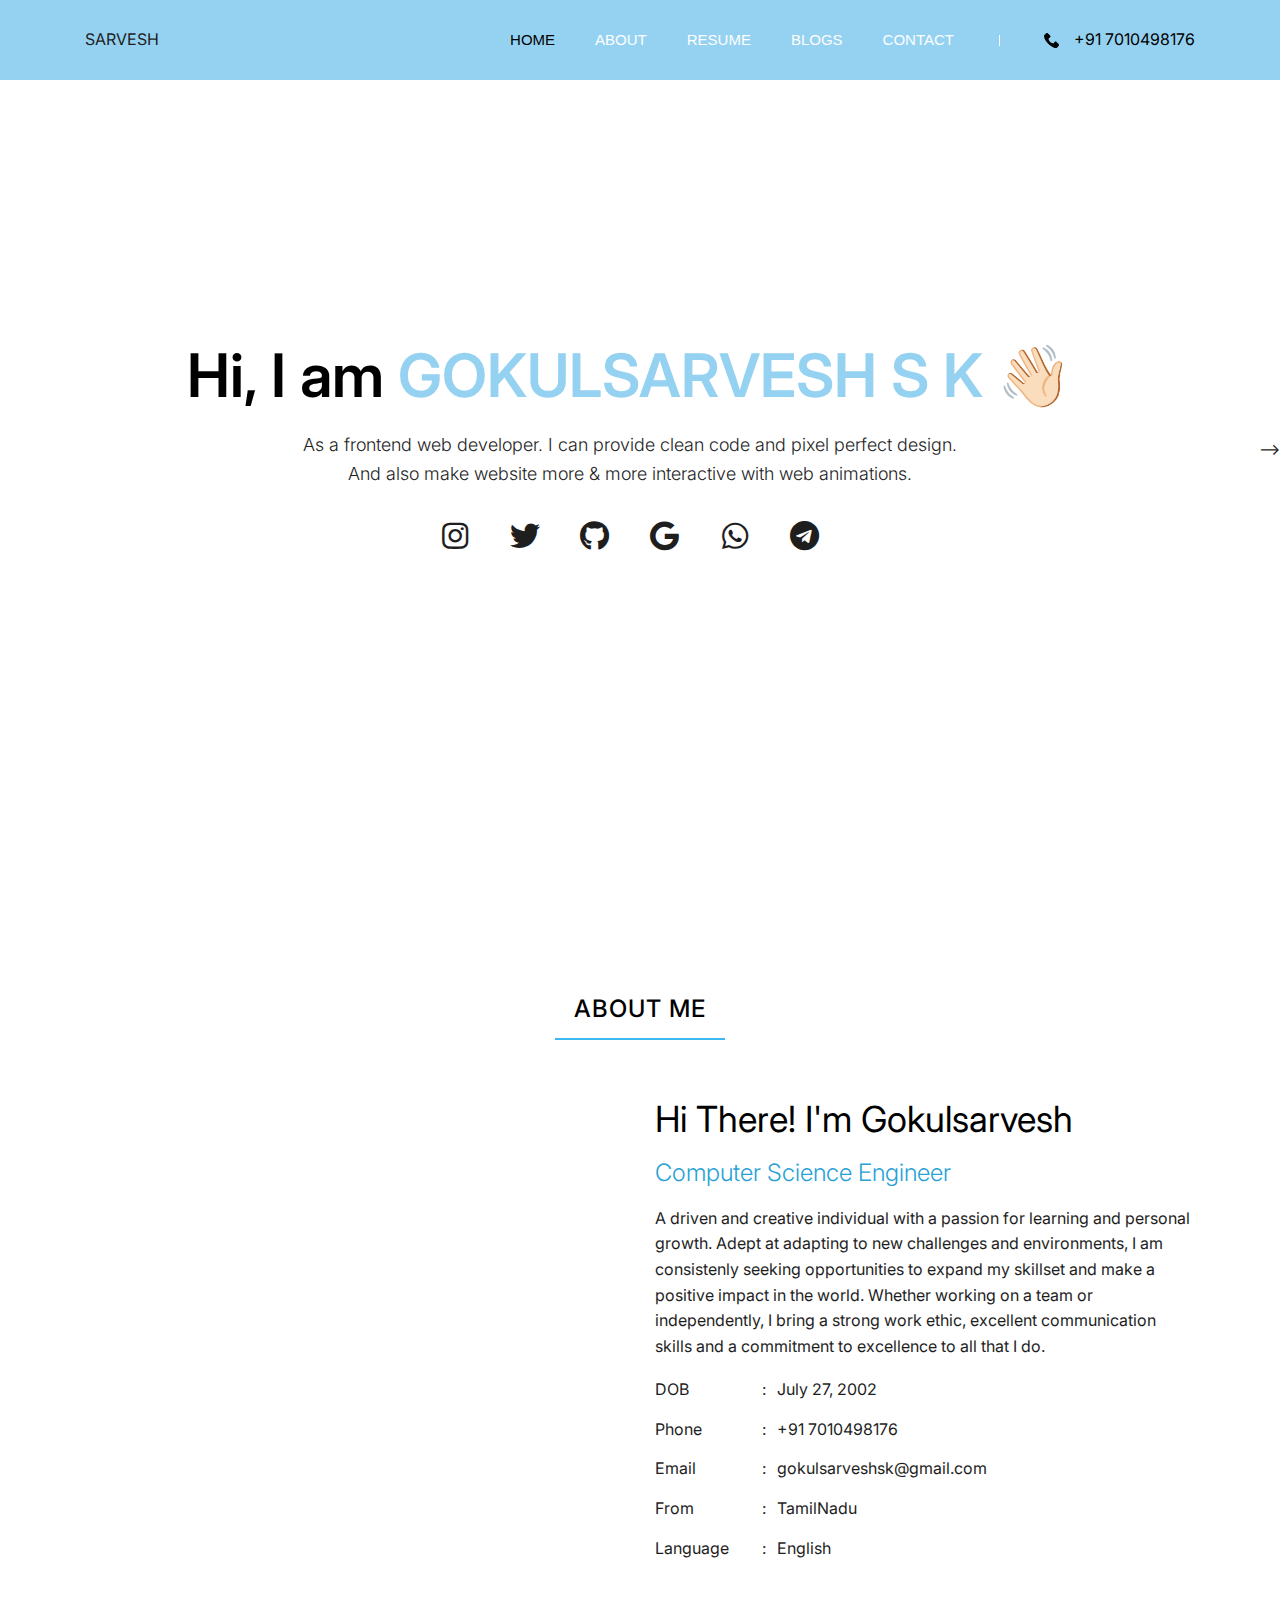
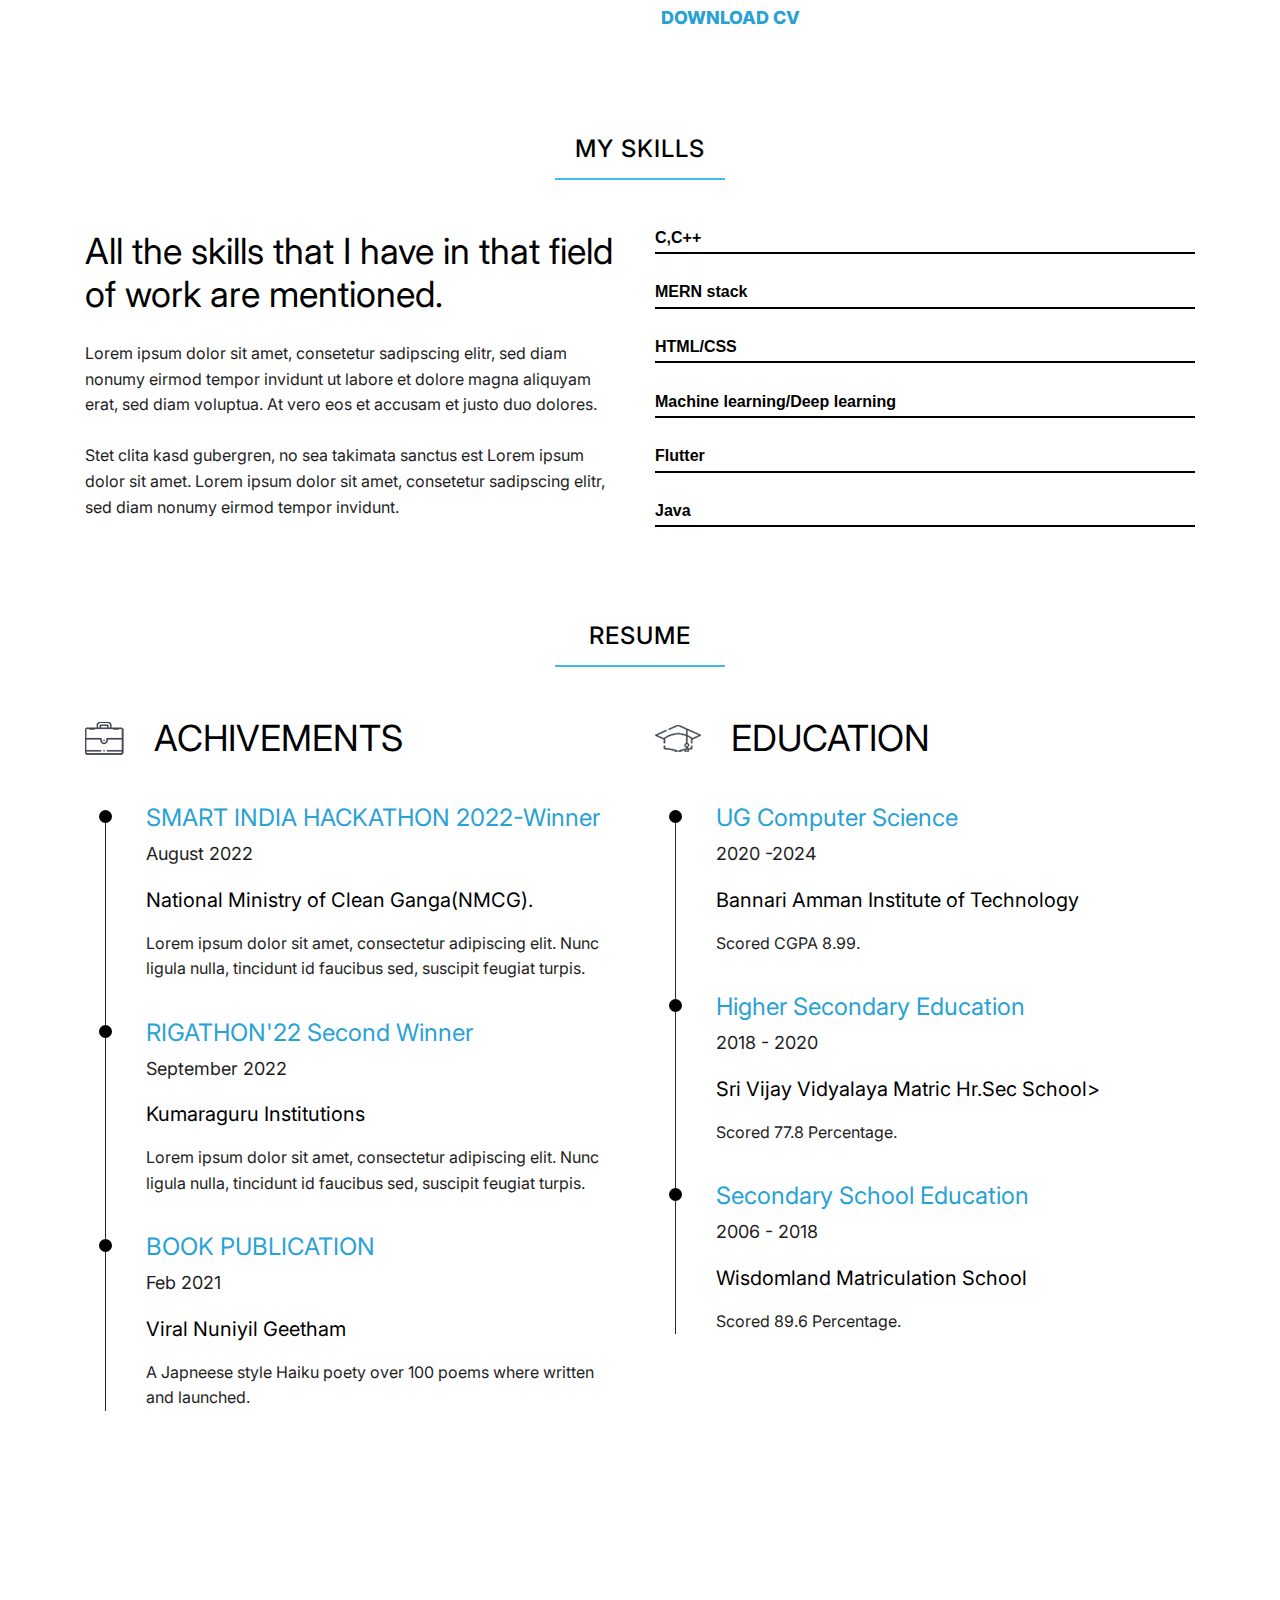
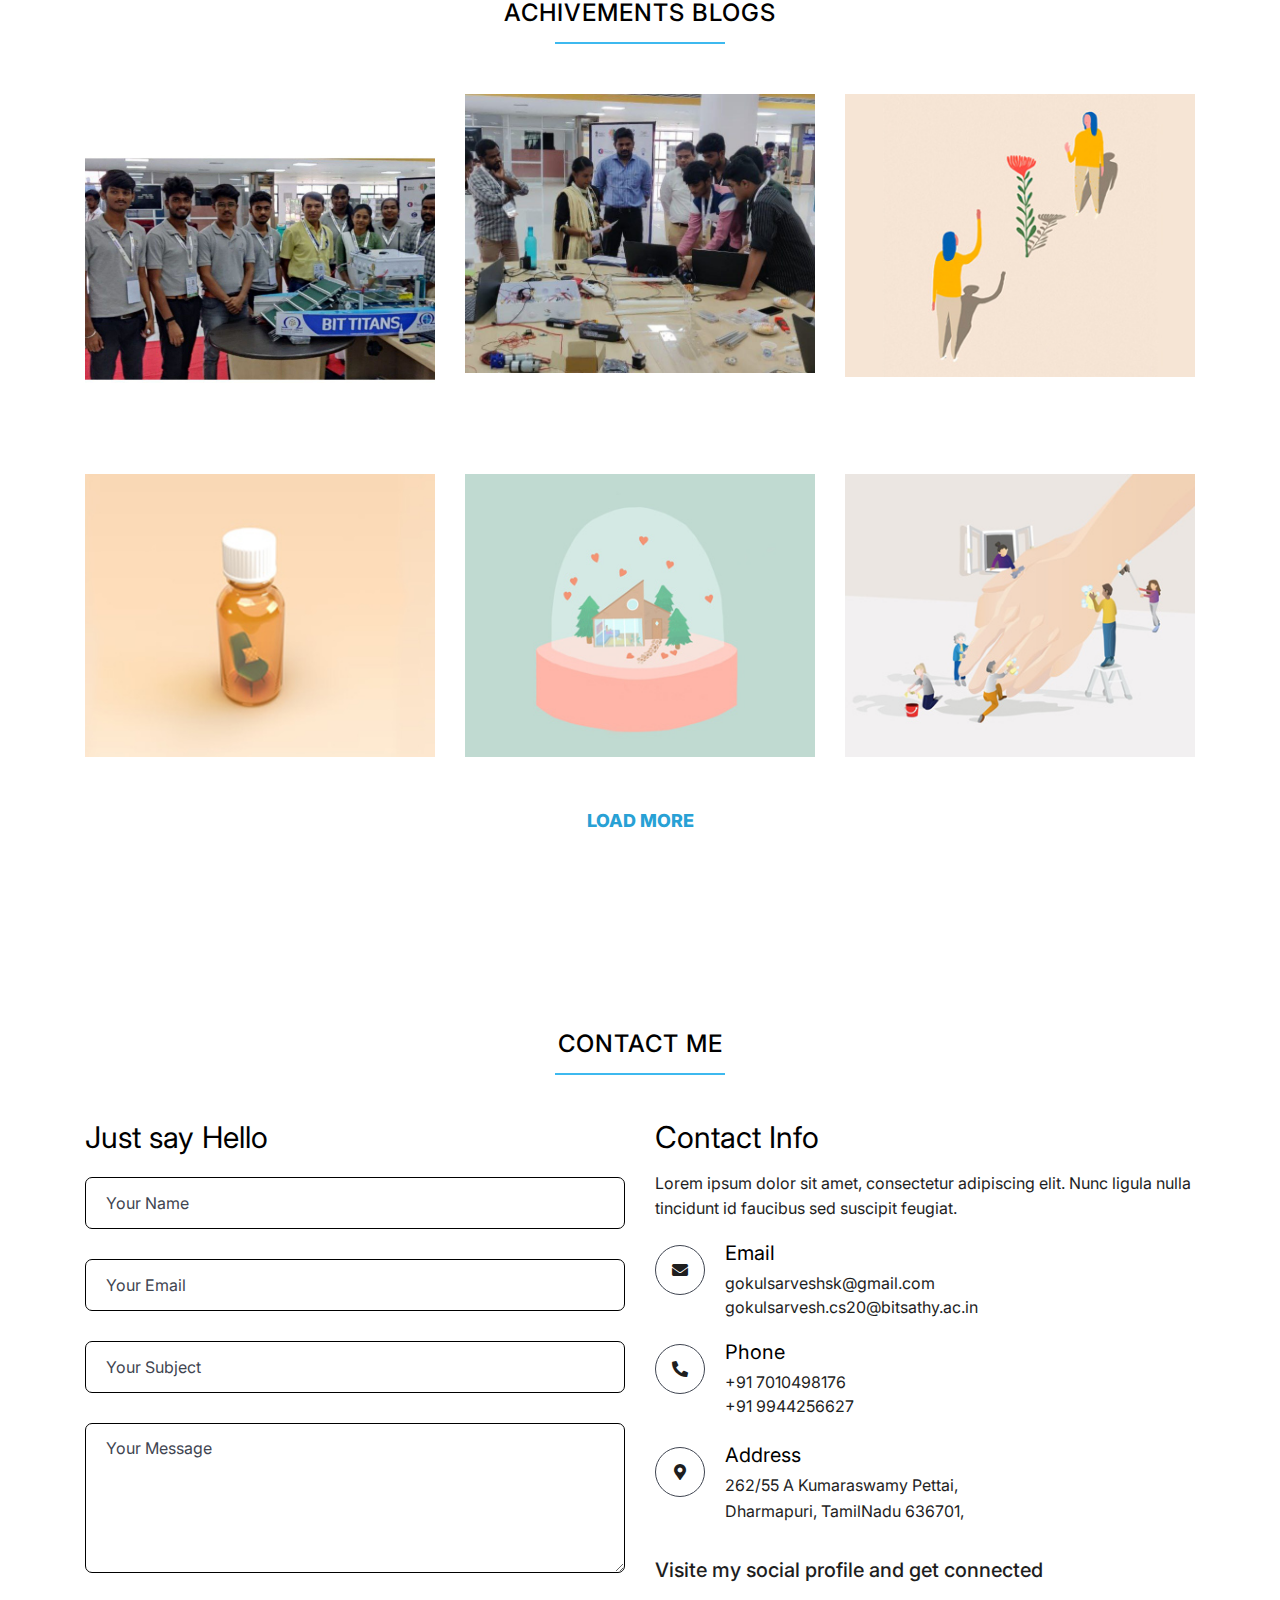
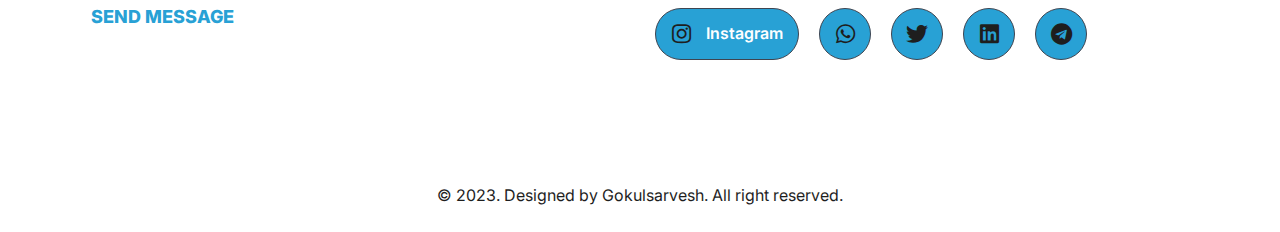
==== commit 207b4ade: "Details updated in index" ====
--- a/index.html
+++ b/index.html
@@ -12,7 +12,7 @@
   <!-- Page Title -->
   <title>Gokulsarvesh - Personal Portfolio</title>
   <!-- Favicon Icon -->
-  <link rel="icon" href="assets/img/favicon.png" />
+  <link rel="icon" href="assets/img/android-chrome-512x512.png" />
   <!-- Stylesheets -->
   <link rel="stylesheet" href="assets/css/bootstrap.min.css" />
   <link rel="stylesheet" href="assets/css/fontawesome.css" />
@@ -130,7 +130,7 @@
                   <!-- <li><span>Freelance</span> : <span>Available</span></li> -->
                 </ul>
                 <div class="st-text-block-btn">
-                  <button href="https://flowcv-user-file-uploads-prod.s3.eu-central-1.amazonaws.com/websiteButton/hz0k0yyht3ugpomiv0v7qfs7ib.pdf" class="button">Download CV</button>
+                    <button  onclick="window.location.href='https://flowcv-user-file-uploads-prod.s3.eu-central-1.amazonaws.com/websiteButton/hz0k0yyht3ugpomiv0v7qfs7ib.pdf'" class="button">Download CV</button>
                 </div>
               </div>
             </div>
@@ -515,23 +515,23 @@
               <i class="fas fa-envelope"></i>
               <div class="st-single-info-details">
                 <h4>Email</h4>
-                <a href="#">gokulsarveshsk@gmail.com</a>
-                <a href="#">gokulsarvesh.cs20@bitsathy.ac.in</a>
+                <a href="gokulsarveshsk@gmail.com">gokulsarveshsk@gmail.com</a>
+                <a href="gokulsarvesh.cs20@bitsathy.ac.in">gokulsarvesh.cs20@bitsathy.ac.in</a>
               </div>
             </div>
             <div class="st-single-contact-info">
               <i class="fas fa-phone-alt"></i>
               <div class="st-single-info-details">
                 <h4>Phone</h4>
-                <span>+91 701 049 8176</span>
-                <span>+91 994 425 6627</span>
+                <span>+91 7010498176</span>
+                <span>+91 9944256627</span>
               </div>
             </div>
             <div class="st-single-contact-info">
               <i class="fas fa-map-marker-alt"></i>
               <div class="st-single-info-details">
                 <h4>Address</h4>
-                <span>262/55 A Kumaraswamy Pettai,Pennagaram Main Road <br>Dharmapuri 636-701, TamilNadu </span>
+                <span>262/55 A Kumaraswamy Pettai,<br>Dharmapuri, TamilNadu 636701,</span>
               </div>
             </div>
             <div class="st-social-info">
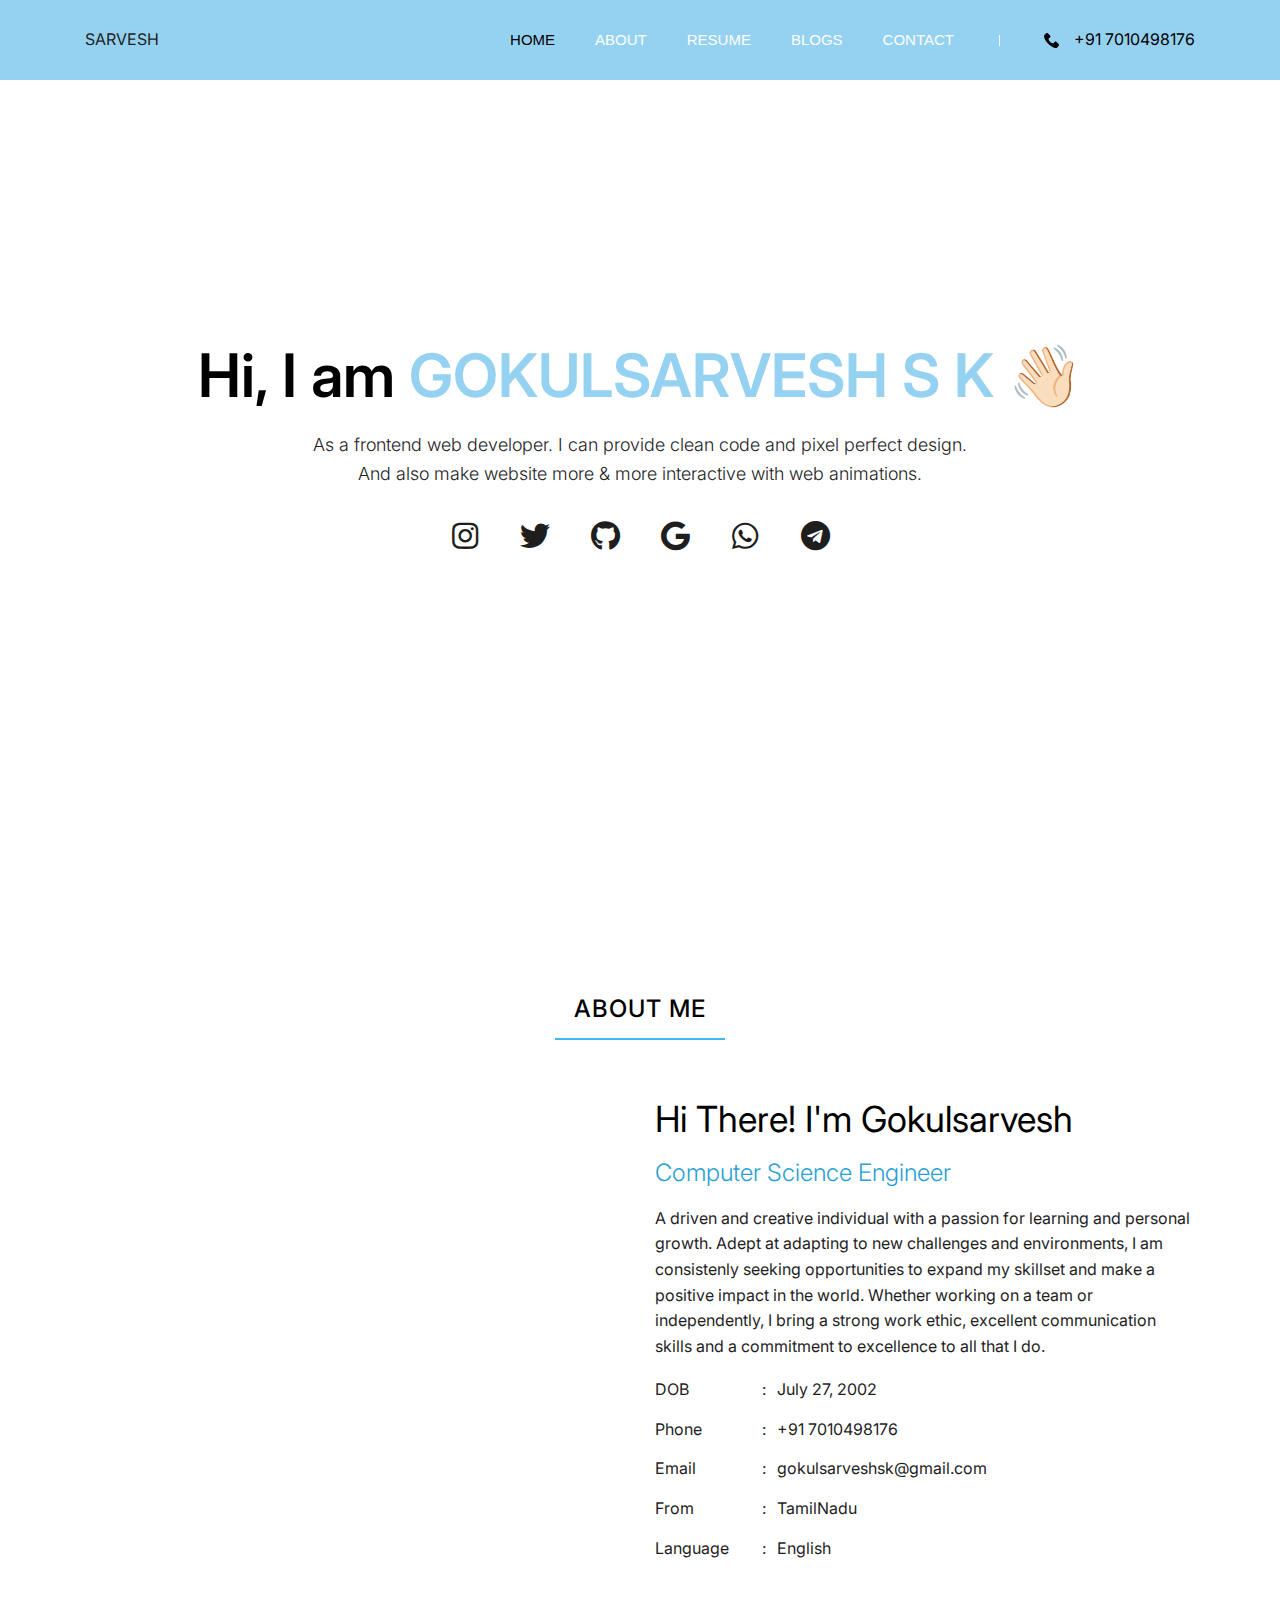
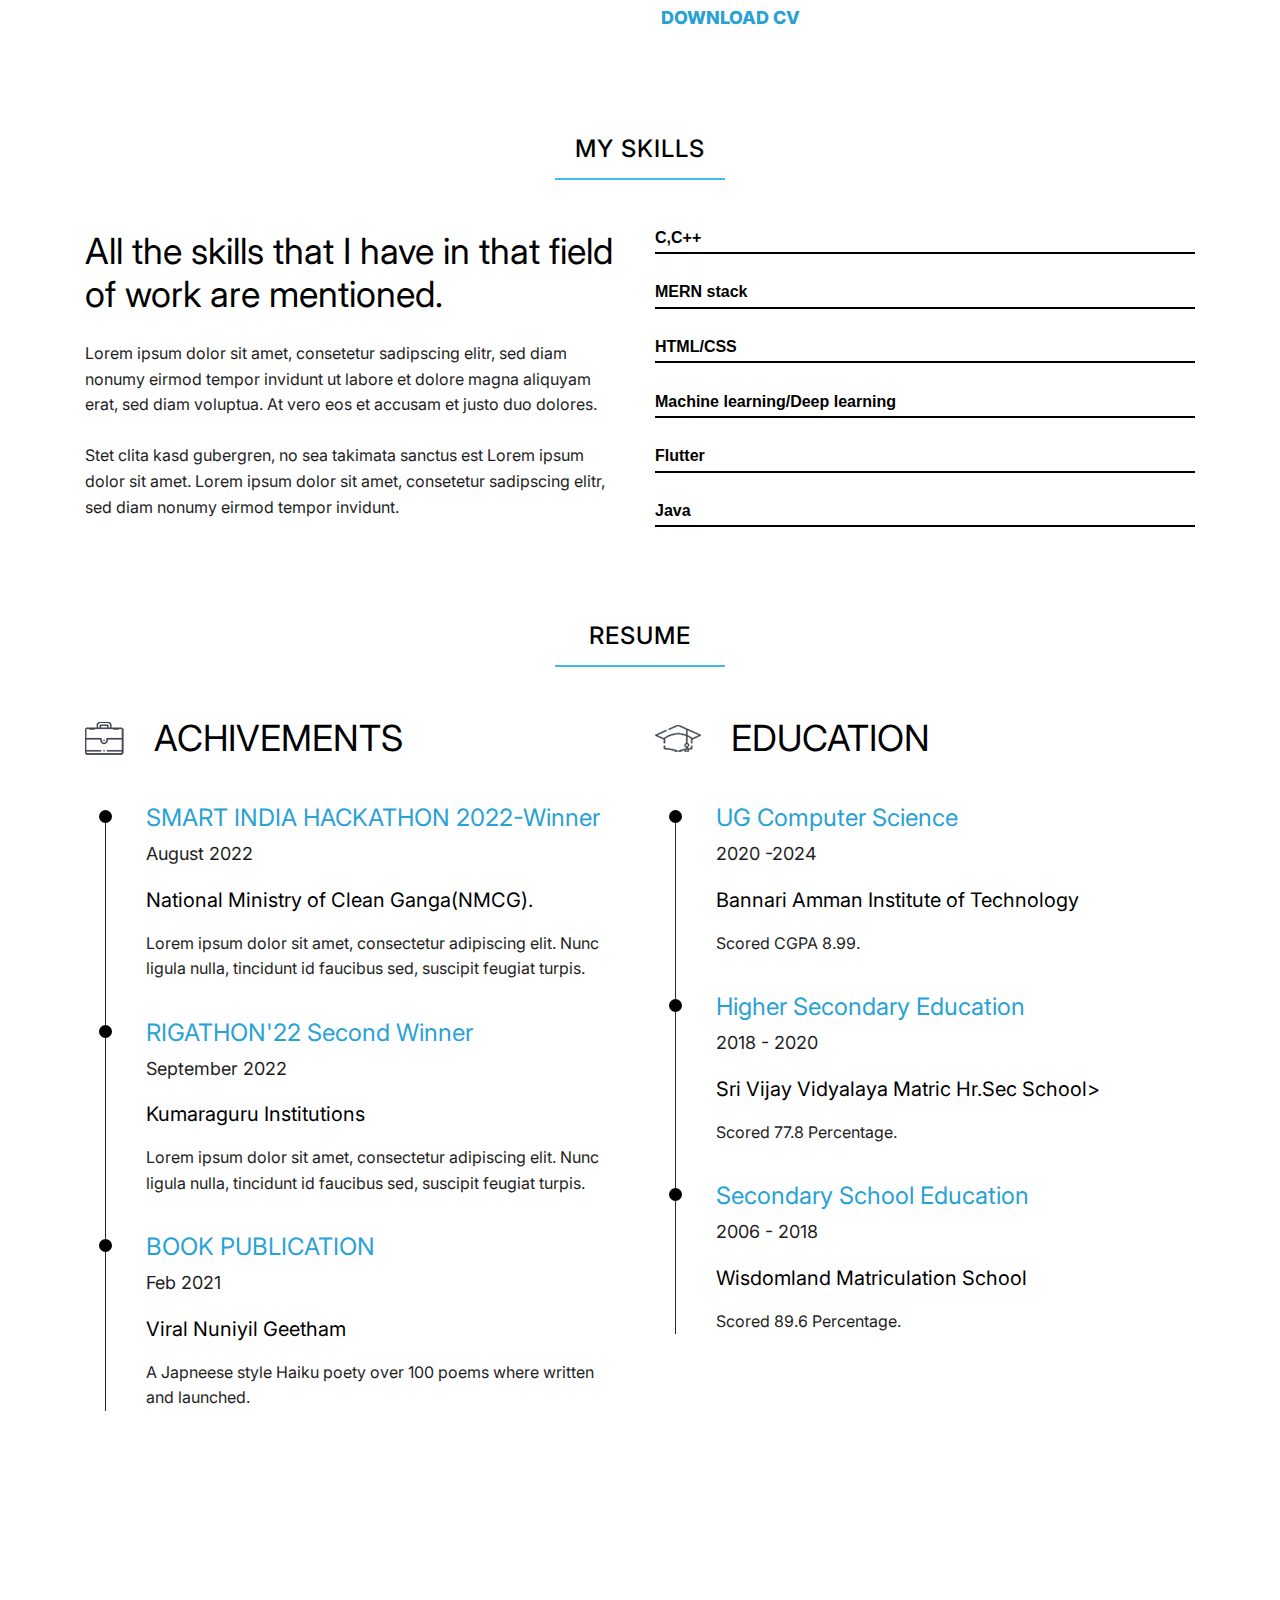
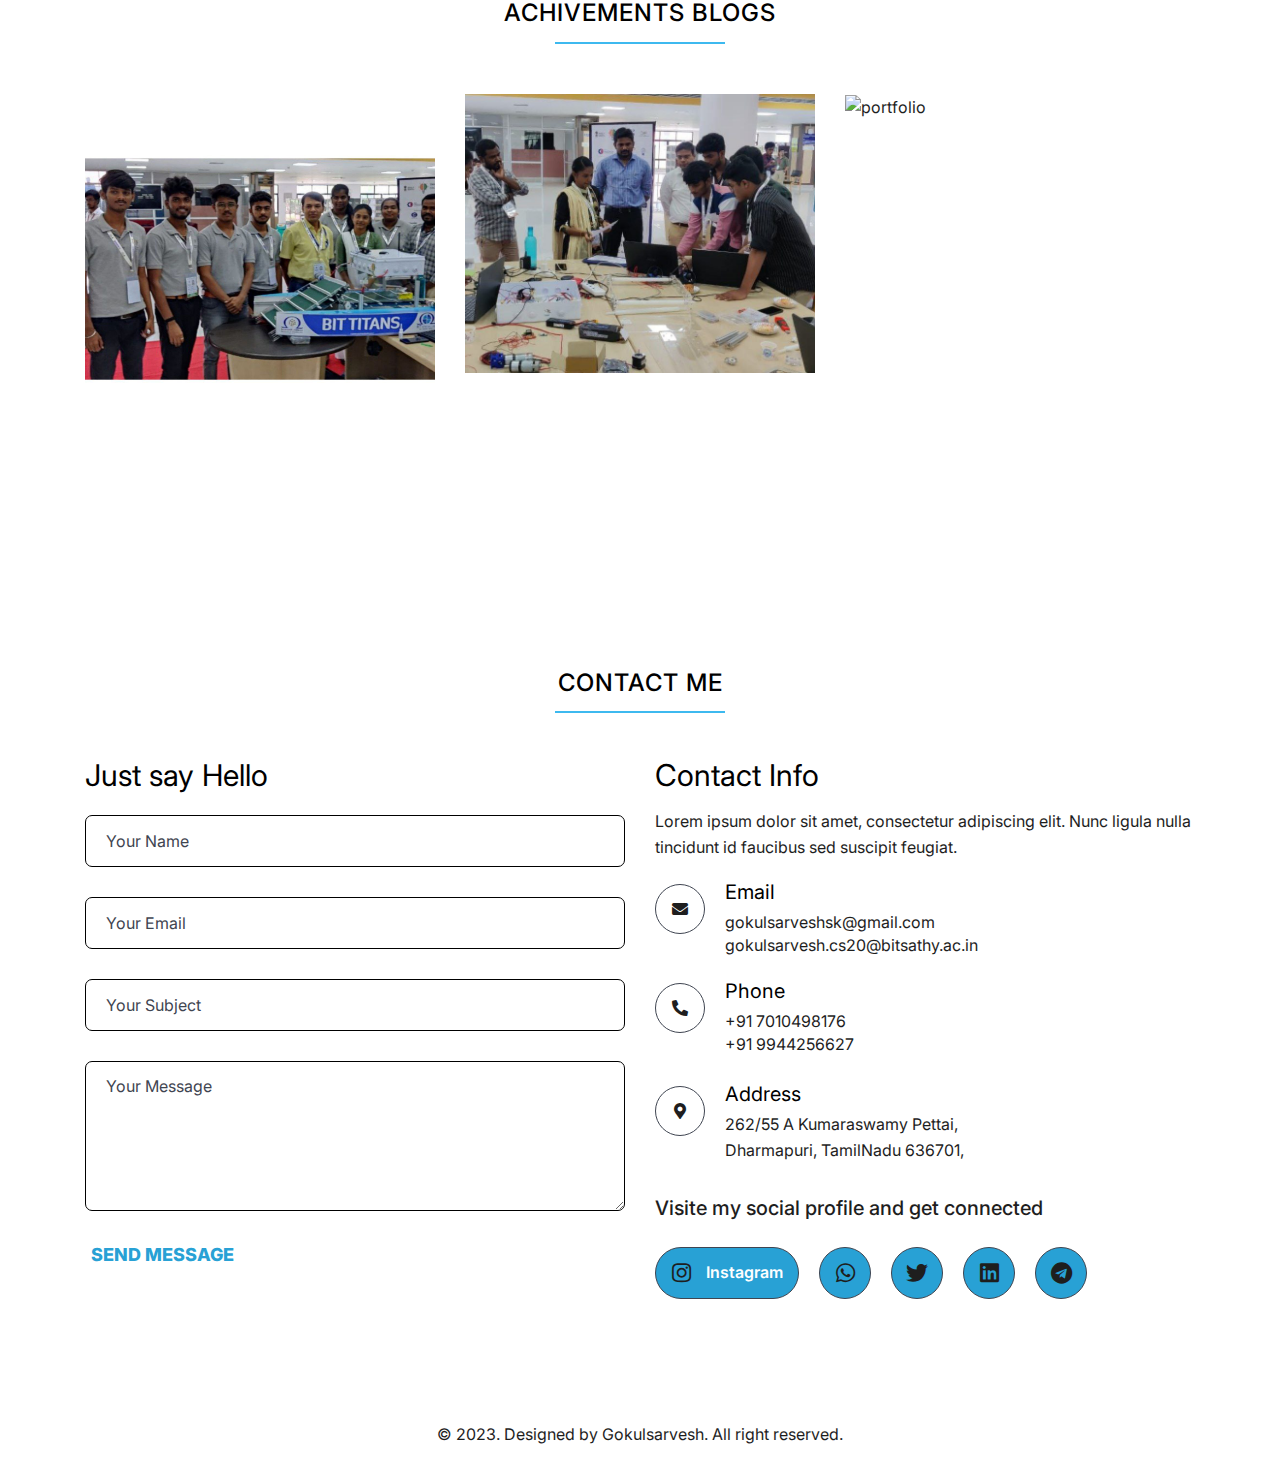
==== commit cdb93e79: "-->" ====
--- a/index.html
+++ b/index.html
@@ -90,7 +90,7 @@
     </div>
      <!-- <svg x="0px" y="0px" viewBox="0 186.5 1920 113.5" class="st-hero-shape"> -->
       <!-- <polygon points="-30,300 355.167,210.5 1432.5,290 1920,198.5 1920,300"></polygon> -->
-    <!-- </svg> --> -->
+    <!-- </svg> -->
   </section>
   <!-- End Hero Seciton -->
 
@@ -395,20 +395,20 @@
         <div class="col-lg-4 col-md-6">
           <div class="st-portfolio-single st-style1 st-lightgallery">
             <div class="st-portfolio-item">
-              <a href="assets/img/portfolio/portfolio3_lg.jpg" class="st-portfolio st-zoom st-lightbox-item">
+              <a href="assets/img/portfolio/riga.jpg" class="st-portfolio st-zoom st-lightbox-item">
                 <div class="st-portfolio-img st-zoom-in">
-                  <img src="assets/img/portfolio/portfolio3.jpg" alt="portfolio">
+                  <img src="assets/img/portfolio/riga.jpg" alt="portfolio">
                 </div>
                 <div class="st-portfolio-item-hover">
                   <i class="fas fa-plus-circle"></i>
-                  <h5>Product Design</h5>
-                  <p>Design / Marketing</p>
+                  <h5>Rigathon'22</h5>
+                  <p>RIG'22</p>
                 </div>
               </a>
             </div>
           </div>
         </div>
-        <div class="col-lg-4 col-md-6">
+<!--         <div class="col-lg-4 col-md-6">
           <div class="st-portfolio-single st-style1 st-lightgallery">
             <div class="st-portfolio-item">
               <a href="assets/img/portfolio/portfolio4_lg.jpg" class="st-portfolio st-zoom st-lightbox-item">
@@ -423,8 +423,8 @@
               </a>
             </div>
           </div>
-        </div>
-        <div class="col-lg-4 col-md-6">
+        </div> -->
+<!--         <div class="col-lg-4 col-md-6">
           <div class="st-portfolio-single st-style1 st-lightgallery">
             <div class="st-portfolio-item">
               <a href="assets/img/portfolio/portfolio5_lg.jpg" class="st-portfolio st-zoom st-lightbox-item">
@@ -439,8 +439,8 @@
               </a>
             </div>
           </div>
-        </div>
-        <div class="col-lg-4 col-md-6">
+        </div> -->
+<!--         <div class="col-lg-4 col-md-6">
           <div class="st-portfolio-single st-style1 st-lightgallery">
             <div class="st-portfolio-item">
               <a href="assets/img/portfolio/portfolio6_lg.jpg" class="st-portfolio st-zoom st-lightbox-item">
@@ -455,12 +455,12 @@
               </a>
             </div>
           </div>
-        </div>
-        <div class="col-lg-12 text-center">
+        </div> -->
+<!--         <div class="col-lg-12 text-center">
           <div class="st-portfolio-btn">
             <button href="#" class="button">Load More</button>
           </div>
-        </div>
+        </div> -->
       </div>
     </div>
     <div class="st-height-b100 st-height-lg-b80"></div>
